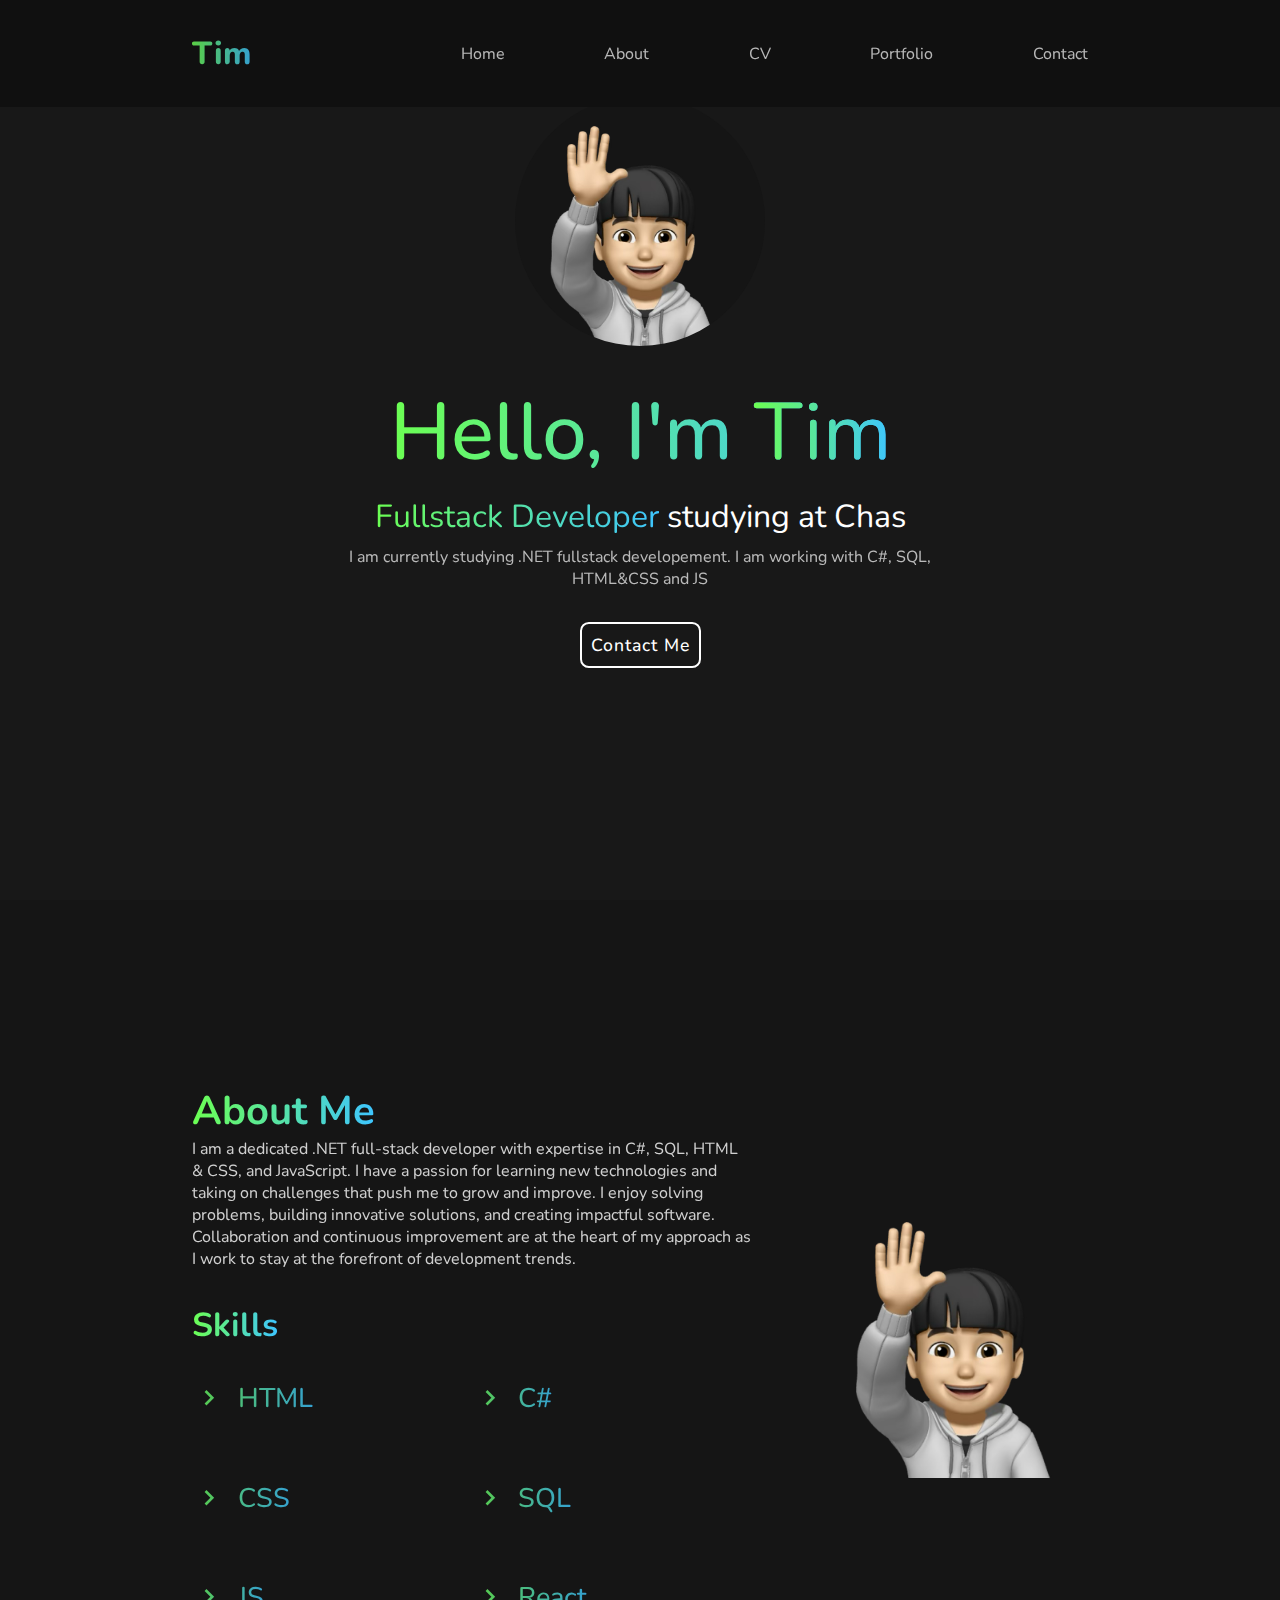
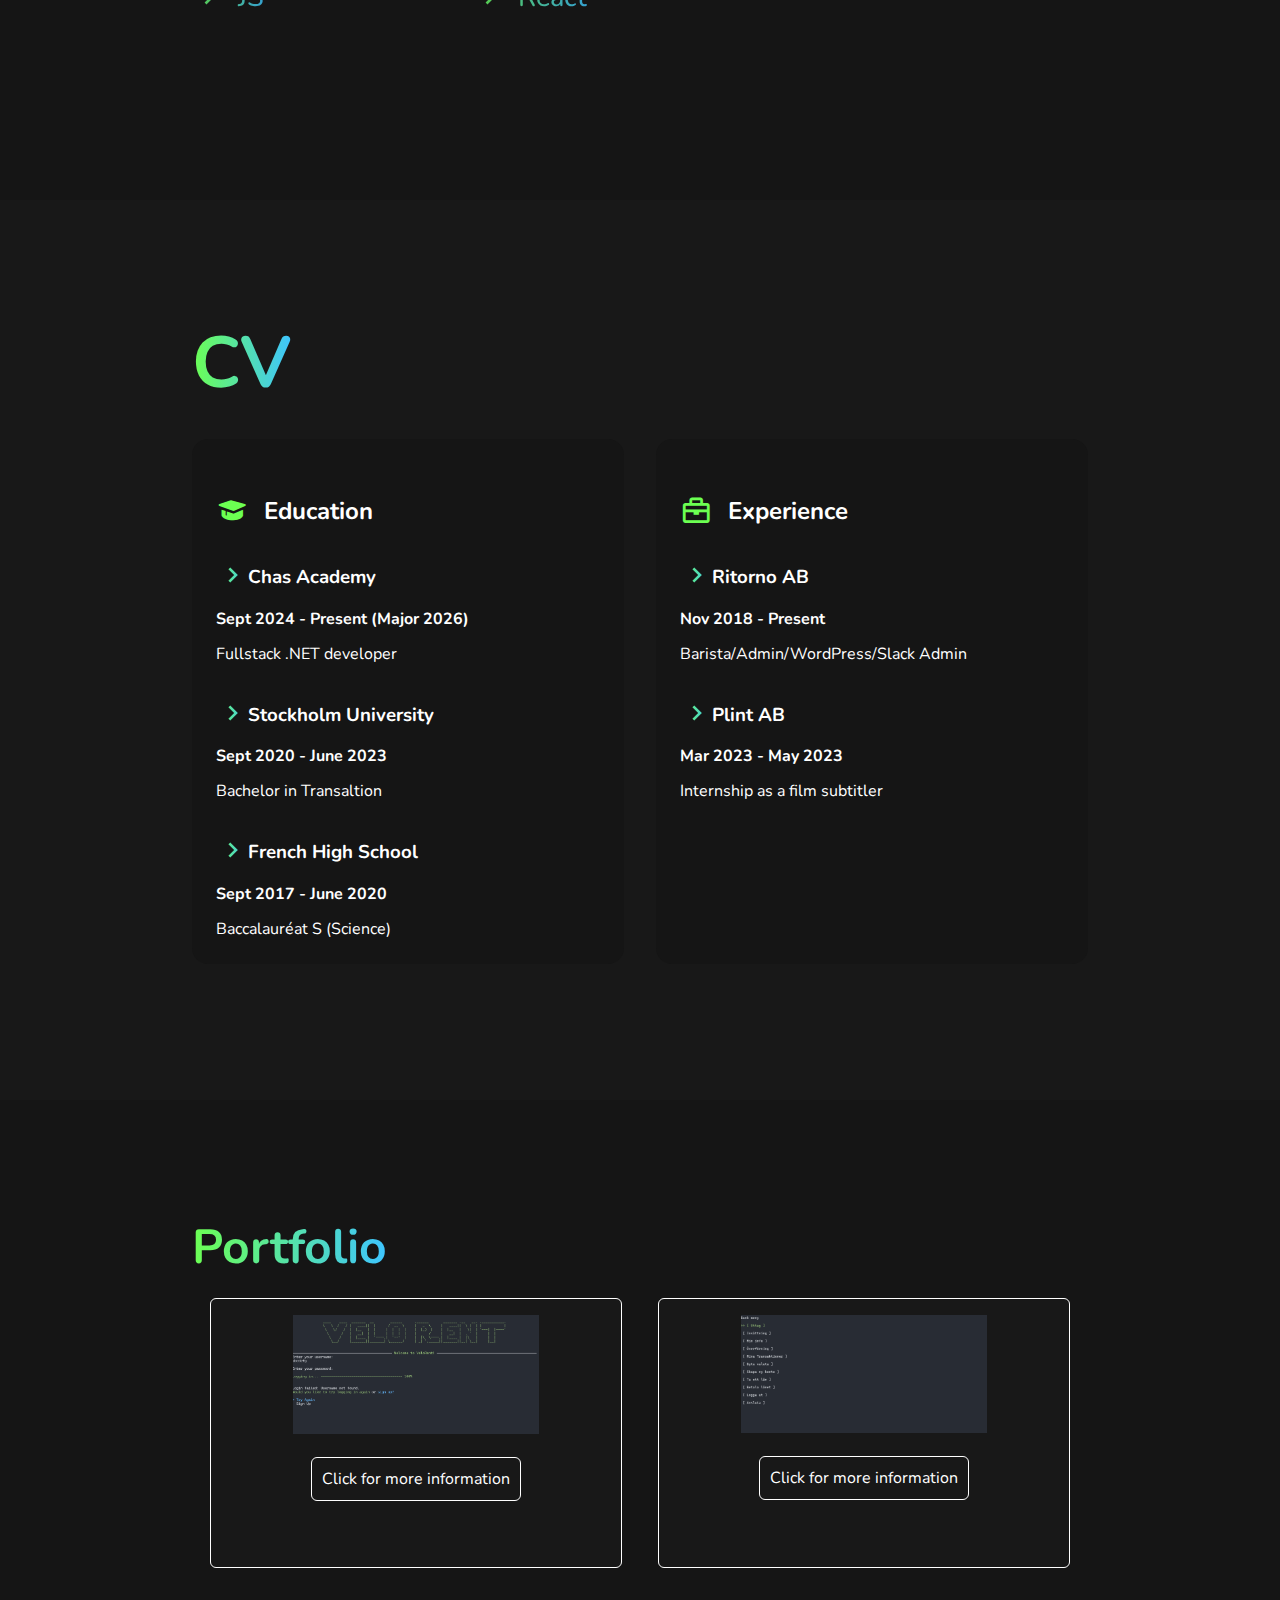
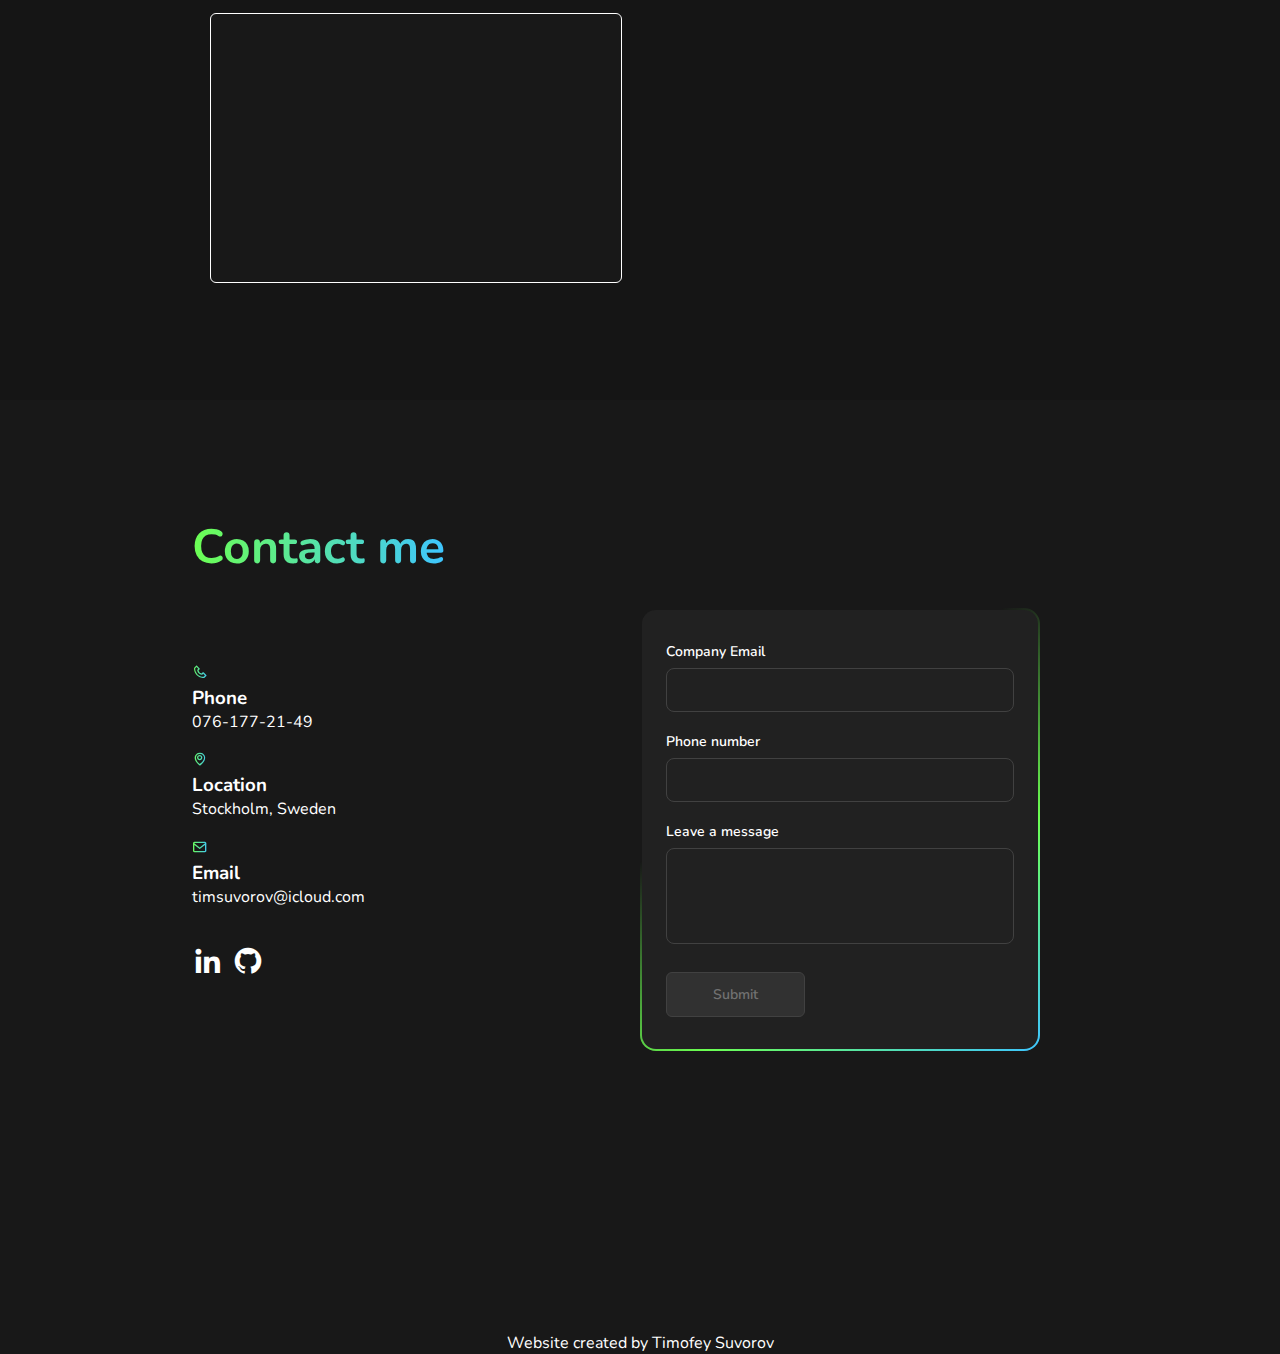
==== index.html @ 53cfa9c1 "completely new modal window" ====
<!DOCTYPE html>
<html lang="en">
  <head>
    <meta charset="UTF-8" />
    <meta name="viewport" content="width=device-width, initial-scale=1.0" />
    <title>CV Portal</title>
    <link rel="stylesheet" href="style.css" />
    <link rel="icon" type="image/x-icon" href="/img/favicon.png" />
    <link rel="preconnect" href="https://fonts.googleapis.com" />
    <link rel="preconnect" href="https://fonts.gstatic.com" crossorigin />
    <link
      href="https://fonts.googleapis.com/css2?family=Nunito:ital,wght@0,200..1000;1,200..1000&display=swap"
      rel="stylesheet"
    />

    <link
      href="https://unpkg.com/boxicons@2.1.4/css/boxicons.min.css"
      rel="stylesheet"
    />
  </head>
  <body>
    <header>
      <a href="#home" class="logo"><span>Tim</span></a>

      <nav class="navigationDesktop">
        <ul class="links">
          <a href="#home">Home</a>
          <a href="#about">About</a>
          <a href="#cv">CV</a>
          <a href="#portfolio">Portfolio</a>
          <a href="#contact">Contact</a>
        </ul>
      </nav>

      <button id="toggleBurger" class="toggleBurger">
        <div class="burgerSpan"></div>
        <div class="burgerSpan"></div>
        <div class="burgerSpan"></div>
      </button>
      <nav class="burgerNav" id="burgerNav">
        <ul class="burgerList">
          <a href="#home">Home</a>
          <a href="#about">About</a>
          <a href="#cv">CV</a>
          <a href="#portfolio">Portfolio</a>
          <a href="#contact">Contact</a>
        </ul>
      </nav>
    </header>

    <section id="home">
      <div class="img-box">
        <img src="img/Me.png" alt="My avatar" />
      </div>

      <div class="info-box">
        <h1>
          <span
            >Hello, I'm
            <button class="easterEgg"><span>Tim</span></button></span
          >
        </h1>
        <h3><span>Fullstack Developer</span> studying at Chas</h3>
        <p>
          I am currently studying .NET fullstack developement. I am working with
          C#, SQL, HTML&CSS and JS
        </p>
      </div>

      <div class="btn-box">
        <a href="#contact">Contact Me</a>
      </div>
    </section>

    <section id="about">
      <div class="about-box">
        <div class="about-info">
          <h2><span>About Me</span></h2>
          <p>
            I am a dedicated .NET full-stack developer with expertise in C#,
            SQL, HTML & CSS, and JavaScript. I have a passion for learning new
            technologies and taking on challenges that push me to grow and
            improve. I enjoy solving problems, building innovative solutions,
            and creating impactful software. Collaboration and continuous
            improvement are at the heart of my approach as I work to stay at the
            forefront of development trends.
          </p>
        </div>
        <button class="jsBtn">
          <h2><span>Skills</span></h2>
        </button>

        <div class="skills">
          <ul class="skills__list">
            <li>
              <span><i class="bx bx-chevron-right"></i>HTML</span>
            </li>
            <li>
              <span><i class="bx bx-chevron-right"></i>CSS</span>
            </li>
            <li>
              <span><i class="bx bx-chevron-right"></i>JS</span>
            </li>
          </ul>
          <ul class="skills__list">
            <li>
              <span><i class="bx bx-chevron-right"></i>C#</span>
            </li>
            <li>
              <span><i class="bx bx-chevron-right"></i>SQL</span>
            </li>
            <li>
              <span><i class="bx bx-chevron-right"></i>React</span>
            </li>
          </ul>
        </div>
      </div>

      <img src="img/Me.png" alt="My avatar" />
    </section>

    <section id="cv">
      <div class="title__cv">
        <h2><span>CV</span></h2>
      </div>
      <div class="cvBoxes">
        <div class="cvCard">
          <div class="timelineTitle">
            <i class="bx bxs-graduation"></i>
            <h2>Education</h2>
          </div>
          <ul class="position">
            <li class="positionTitle">
              <span><i class="bx bx-chevron-right"></i> </span>
              <h3>Chas Academy</h3>
            </li>
            <li><h4>Sept 2024 - Present (Major 2026)</h4></li>
            <p>Fullstack .NET developer</p>
          </ul>
          <ul class="position">
            <li class="positionTitle">
              <span><i class="bx bx-chevron-right"></i> </span>
              <h3>Stockholm University</h3>
            </li>
            <li><h4>Sept 2020 - June 2023</h4></li>
            <p>Bachelor in Transaltion</p>
          </ul>
          <ul class="position">
            <li class="positionTitle">
              <span><i class="bx bx-chevron-right"></i> </span>
              <h3>French High School</h3>
            </li>
            <li><h4>Sept 2017 - June 2020</h4></li>
            <p>Baccalauréat S (Science)</p>
          </ul>
        </div>
        <div class="cvCard">
          <div class="timelineTitle">
            <i class="bx bx-briefcase"></i>
            <h2>Experience</h2>
          </div>
          <ul class="position">
            <li class="positionTitle">
              <span><i class="bx bx-chevron-right"></i> </span>
              <h3>Ritorno AB</h3>
            </li>
            <li><h4>Nov 2018 - Present</h4></li>
            <p>Barista/Admin/WordPress/Slack Admin</p>
          </ul>
          <ul class="position">
            <li class="positionTitle">
              <span><i class="bx bx-chevron-right"></i> </span>
              <h3>Plint AB</h3>
            </li>
            <li><h4>Mar 2023 - May 2023</h4></li>
            <p>Internship as a film subtitler</p>
          </ul>
        </div>
      </div>
    </section>

    <section id="portfolio">
      <div class="portfolioTitle">
        <h2><span>Portfolio</span></h2>
      </div>
      <!-- <div class="portfolio-box">
        <div class="portfolio-card">
          <img src="./img/VeloRent.png" alt="Project picture" />
          <div class="container">
            <div class="interior">
              <a class="btn" href="#open-modal"
                >Click me for more information</a
              >
            </div>
          </div>
          <div id="open-modal" class="modal-window">
            <div>
              <a href="#portfolio" title="Close" class="modal-close">Close</a>
              <div class="container__modal-window">
                <h2><span>VeloRent</span></h2>
                <div class="text__modal-window">
                  <h4>
                    VeloRent is a console app project where I created an app
                    that allows users to login/register and rent a car. There
                    are three different locations with various cars. Users can
                    update and cancel bookings and also change personal
                    information like password, name, etc.
                  </h4>
                </div>
                <p><span>Tech Stacks:</span> C#, SQL, Spectre.Console</p>
                <div class="github-link">
                  <a
                    href="https://github.com/timsuv/VeloRent.git"
                    target="_blank"
                  >
                    <i class="bx bxl-github"></i>
                  </a>
                </div>
              </div>
            </div>
          </div>
        </div>
        <div class="portfolio-card">
          <img src="./img/NetBank.png" alt="Project picture" />
          <div class="container">
            <div class="interior">
              <a class="btn" href="#open-modal2"
                >Click me for more information</a
              >
            </div>
          </div>
          <div id="open-modal2" class="modal-window">
            <div>
              <a href="#portfolio" title="Close" class="modal-close">Close</a>
              <div class="container__modal-window">
                <h2><span>NetBank</span></h2>
                <div class="text__modal-window">
                  <h4>
                    NetBank is a console app group project where we created an
                    app that allows users to login/register and manage a banc
                    account. An user can deposit, withdraw, transfer money and
                    check the balance.
                  </h4>
                </div>
                <p><span>Tech Stacks:</span> C#</p>
                <div class="github-link">
                  <a
                    href="https://github.com/timsuv/BankNET2024.git"
                    target="_blank"
                  >
                    <i class="bx bxl-github"></i>
                  </a>
                </div>
              </div>
            </div>
          </div>
        </div>
      </div> -->
      <div class="projectBox">
        <div class="projectCard">
          <img src="img/VeloRent.png" alt="Project 1" />
          <div class="wrapper">
            <a href="#project1">Click for more information</a>
          </div>

          <div id="project1" class="modal">
            <div class="modal__content">
              <h1><span>VeloRent</span></h1>

              <div class="text__modal-window">
                <h4>
                  VeloRent is a console app project where I created an app that
                  allows users to login/register and rent a car. There are three
                  different locations with various cars. Users can update and
                  cancel bookings and also change personal information like
                  password, name, etc.
                </h4>
              </div>
              <p><span>Tech Stacks:</span> C#, SQL, Spectre.Console</p>
              <div class="github-link">
                <a
                  href="https://github.com/timsuv/VeloRent.git"
                  target="_blank"
                >
                  <i class="bx bxl-github"></i>
                </a>
              </div>

              <a href="#portfolio" class="modal__close">&times;</a>
            </div>
          </div>
        </div>
        <div class="projectCard">
          <img src="img/NetBank.png" alt="Project 2" />
          <div class="wrapper">
            <a href="#project2">Click for more information</a>
          </div>

          <div id="project2" class="modal">
            <div class="modal__content">
              <h1><span>NetBank</span></h1>

              <div class="text__modal-window">
                <h4>
                  NetBank is a console app group project where we created an app
                  that allows users to login/register and manage a banc account.
                  An user can deposit, withdraw, transfer money and check the
                  balance.
                </h4>
              </div>
              <p><span>Tech Stacks:</span> C#</p>
              <div class="github-link">
                <a
                  href="https://github.com/timsuv/BankNET2024.git"
                  target="_blank"
                >
                  <i class="bx bxl-github"></i>
                </a>
              </div>

              <a href="#portfolio" class="modal__close">&times;</a>
            </div>
          </div>
        </div>

        <div class="projectCard"></div>
      </div>
    </section>

    <section id="contact">
      <div class="contactTitle">
        <h2><span>Contact me</span></h2>
      </div>

      <div class="contactBox">
        <div class="myInfo">
          <div class="info">
            <span><i class="bx bx-phone"></i></span>
            <h3>Phone</h3>
            <p><a href="tel:0761772149">076-177-21-49</a></p>
          </div>
          <div class="info">
            <span><i class="bx bx-map"></i></span>
            <h3>Location</h3>
            <p>Stockholm, Sweden</p>
          </div>
          <div class="info">
            <span><i class="bx bx-envelope"></i></span>
            <h3>Email</h3>
            <p>
              <a href="mailto:timsuvorov@icloud.com">timsuvorov@icloud.com</a>
            </p>
            <div class="socialMedia">
              <a href="https://linkedin.com/in/timofey-suvorov-99a35a224">
                <i class="bx bxl-linkedin"></i>
              </a>
              <a href="https://github.com/timsuv">
                <i class="bx bxl-github"></i>
              </a>
            </div>
          </div>
        </div>
        <div class="form-container">
          <form class="form" id="form">
            <div class="form-group">
              <label for="email">Company Email</label>
              <input type="text" id="email" name="email" required />
            </div>
            <div class="form-group">
              <label for="phone">Phone number</label>
              <input type="text" id="phone" name="phone" required />
            </div>
            <div class="form-group">
              <label for="textarea">Leave a message</label>
              <textarea
                name="textarea"
                id="textarea"
                rows="10"
                cols="50"
                required
              ></textarea>
            </div>
            <button class="form-submit-btn" type="submit">Submit</button>
          </form>
        </div>
      </div>
    </section>
    <footer>
      <p>Website created by Timofey Suvorov</p>
    </footer>
    <script src="script.js"></script>
  </body>
</html>
---- style.css ----
* {
  margin: 0;
  padding: 0;
  box-sizing: border-box;
  text-decoration: none;
  list-style: none;
  scroll-behavior: smooth;
  font-family: "Nunito", sans-serif;
}
:root {
  --background: rgb(24, 24, 24);
  --second-background: rgb(21, 21, 21);
}
body {
  min-height: 100vh;
  background-color: var(--background);
}

header {
  position: fixed;
  top: 0;
  width: 100%;
  padding: 2em 15%;
  display: flex;
  align-items: center;
  justify-content: space-between;
  background-color: rgba(15, 15, 15, 0.8);
  backdrop-filter: blur(10px);
  z-index: 1000;
}
#toggleBurger {
  display: none;
}
.burgerNav {
  display: none;
}
.easterEgg {
  font-size: 1em;
  background-color: transparent;
  border: none;
  cursor: pointer;
}

@media (max-width: 850px) {
  .navigationDesktop {
    display: none;
  }
  #toggleBurger {
    display: block;
    cursor: pointer;
    position: absolute;
    right: 10px;
    top: 10px;
    width: 50px;
    height: 50px;
    display: flex;
    flex-direction: column;
    gap: 10px;
    background-color: transparent;
    justify-content: center;
    padding: 5px;
    border-radius: 10px;
    background-color: var(--second-background);
    border: none;
  }
  .active {
    display: block;
  }
  .burgerNav {
    width: 100%;
  }
  .burgerSpan {
    background-color: white;
    width: 100%;
    height: 3px;
  }
  .burgerList {
    display: flex;
    width: 100%;
    align-items: start;
    gap: 3em;
    flex-direction: column;
    a {
      color: white;
      opacity: 0.7;
      transition: 0.2s ease-in-out;
    }
  }
  header {
    display: flex;
    flex-direction: column;
  }
  #about img {
    display: none;
  }
  h1 {
    font-size: 2em;
  }
  #contact {
    margin-bottom: 10px;
  }
}
.navigationDesktop {
  width: 70%;
}
.links {
  display: flex;
  justify-content: space-between;
  width: 100%;
}
.links a {
  color: white;
  opacity: 0.7;
  transition: 0.2s ease-in-out;
}
.links a:hover {
  opacity: 1;
}
.logo {
  font-size: 2em;
  color: white;
  font-weight: 800;
  opacity: 0.8;
  transition: 0.2 ease-in-out;
}
.logo:hover {
  opacity: 1;
}
.btn-box {
  padding: 0, 5em 1em;
  color: white;
  font-weight: 500;
  letter-spacing: 1px;
  border-radius: 0.5em;
  font-size: 1.1em;
  border: 2px solid white;
  cursor: pointer;
  transition: 0, 3s ease-in-out;
  padding: 9px;
}

.btn-box:hover {
  background-color: white;
  a {
    color: var(--background);
  }
}
.btn-box a {
  text-decoration: none;
  color: white;
}

span {
  background: linear-gradient(to right, #6cff52, #3ec5ff);
  background-clip: text;
  color: transparent;
}
#menu {
  color: white;
  font-size: 3em;
  display: none;
}
section {
  min-height: 100vh;
  padding: 5% 15%;
}
#home {
  display: flex;
  align-items: center;
  flex-direction: column;
  gap: 2em;
  color: white;
}
.img-box {
  margin-top: 2em;
  height: 250px;
  width: 250px;
  display: flex;
  align-items: flex-end;
  justify-content: center;
  border-radius: 50%;
  overflow: hidden;
  background-color: var(--second-background);
}

.img-box img {
  max-height: 220px;
  object-fit: contain;
}

.info-box {
  display: flex;
  flex-direction: column;
  text-align: center;
  gap: 0.5em;
  max-width: 600px;
}
.info-box h1 {
  font-size: 5em;
  font-weight: 500;
}
.info-box h3 {
  font-size: 2em;
  font-weight: 400;
}
.info-box p {
  opacity: 0.7;
}
.btn-box {
  display: flex;
  gap: 1em;
}

.btn-box .btn:nth-of-type(2) {
  background-color: white;
  color: var(--background);
}
.btn-box .btn:nth-of-type(2):hover {
  background-color: var(--background);
  color: white;
}
::-webkit-scrollbar {
  width: 20px;
  background-color: var(--background);
}
::-webkit-scrollbar-thumb {
  background: linear-gradient(to bottom, #6cff52, #3ec5ff);
}
@media screen and (max-width: 600px) {
  .img-box {
    margin-top: 120px;
  }
}
#about {
  background-color: var(--second-background);
  display: flex;
  align-items: center;
  justify-content: center;
  gap: 5em;
}
#about img {
  width: 20vw;
  border-radius: 1em;
}
.about-box {
  display: flex;
  flex-direction: column;
  gap: 2em;
}
.about-box h2 {
  font-size: 3em;
}
.about-box p {
  color: white;
  opacity: 0.8;
}
.skills__list {
  display: flex;
  align-items: center;
  gap: 3em;
}
.skills {
  display: flex;
  text-align: left;
  gap: 10em;
}
.skills ul {
  font-size: 1.3em;
  font-weight: 500;
  display: flex;
  flex-direction: column;
  color: white;
  opacity: 0.8;
  align-items: baseline;
}
.skills ul li span {
  display: flex;
  align-items: center;
  gap: 0.5em;
  font-size: 1.3em;
  transition: 0.3s ease-in-out;
}
.skills ul li span:hover {
  transform: translateX(10px);
}

.skills ul li i {
  font-size: 1.2em;
}
.about-box h2 {
  font-size: 2.5em;
}
.jsBtn {
  cursor: pointer;
  background: transparent;
  border: none;
  text-align: start;
}

.title__cv {
  font-size: 3em;
  margin-top: 50px;
  cursor: pointer;
}
.position {
  display: flex;
  flex-direction: column;
  align-items: start;
  gap: 0.8em;
  margin-top: 2em;
  color: white;
}
.cvCard {
  background: var(--second-background);
  border-radius: 1rem;
  padding: 1.5em;
}
.cvCard :after {
  background: var(--gradient);
}
.positionTitle {
  display: flex;
  align-items: center;
}
#cv .bx-chevron-right {
  font-size: 2em;
}
.cvBoxes {
  display: grid;
  grid-template-columns: repeat(2, 1fr);
  gap: 2em;
  margin-top: 3vh;
}
.bxs-graduation,
.bx-briefcase {
  color: #6cff52;
  font-size: 2em;
}
.timelineTitle {
  display: flex;
  align-items: center;
  gap: 1em;
  color: white;
  margin-top: 2em;
}
.projectBox{
  height: 70vh;
  display: grid;
  grid-template-columns: repeat(2, 1fr);
}
.projectCard{
  border: 1px solid white;
  border-radius: 6px;
  background-color: var(--background);
  margin: 2vh;
  height: 30vh;
  display: flex;
  flex-direction: column;
  justify-content: start;
  align-items: center;
}
.projectCard img{
  margin-top: 1em;
  width: 60%;
}


.wrapper {
  height: 100vh;
  display: flex;
  align-items: center;
  justify-content: center;
  font-size: 1em;
  height: 10vh;
  
}

.wrapper a {
  display: inline-block;
  text-decoration: none;
  padding: 10px;
  background-color: var(--background);
  border: 1px solid white;
  border-radius: 6px;
  color: white;
}

.modal {
  visibility: hidden;
  opacity: 0;
  position: absolute;
  top: 0;
  right: 0;
  bottom: 0;
  left: 0;
  display: flex;
  align-items: center;
  justify-content: center;
  background: rgba(77, 77, 77, .7);
  transition: all .4s;
}

.modal:target {
  visibility: visible;
  opacity: 1;
  position: fixed;
  top: 0;
}

.modal__content {
  border-radius: 4px;
  position: relative;
  width: 500px;
  max-width: 90%;
  padding: 1em 2em;
  background-color: var(--second-background);
  border-radius: 1em;
  display: flex;
  flex-direction: column;
  align-items: center;
  gap: 1.5em;
}
.modal__content p {
  color: white;
}


.modal__close {
  position: absolute;
  top: 10px;
  right: 10px;
  color: white;
  text-decoration: none;
}



/* old code */
.portfolio-box {
  display: grid;
  grid-template-columns: repeat(2, 1fr);
  gap: 2em;
  margin-top: 3vh;
}
@media (max-width: 1200px) {
  .projectBox {
    display: grid;
    grid-template-columns: repeat(1, 1fr);
    height: 100%;
  }
  .container {
    font-size: 10px;
  }
}
.projectBox p {
  color: white;
  opacity: 0.8;
}
#portfolio {
  background-color: var(--second-background);
  gap: 5em;
}
.portfolioTitle {
  margin-top: 50px;
}
#portfolio h2 {
  font-size: 3em;
}
.portfolio-card {
  display: flex;
  flex-direction: column;
  justify-content: center;
  align-items: center;
  padding: 1em;
  border-radius: 1em;
  background-color: var(--background);
  height: 40vh;
}
.portfolio-card h3 {
  font-size: 1.5em;
  color: white;
  margin-bottom: 10px;
}
#contact {
  background-color: var(--background);
}
#contact h2 {
  font-size: 3em;
  display: flex;
  align-items: start;
}
.contactBox {
  display: grid;
  grid-template-columns: repeat(2, 1fr);
  align-items: center;
}

.contactBox a {
  color: white;
}
.contactBox a:hover {
  color: #6cff52;
}
.contactTitle {
  margin-top: 50px;
}
.myInfo {
  color: white;
  gap: 5em;
}
.info {
  margin-top: 1.1em;
  gap: 2em;
}
.socialMedia {
  font-size: 2em;
  gap: 3em;
  margin-top: 1.1em;
}
.socialMedia a:hover {
  color: #6cff52;
}
.form-container {
  margin-top: 2em;
  width: 400px;
  background: linear-gradient(#212121, #212121) padding-box,
    linear-gradient(145deg, transparent 35%, #6cff52, #3ec5ff) border-box;
  border: 2px solid transparent;
  padding: 32px 24px;
  font-size: 14px;
  color: white;
  display: flex;
  align-items: start;

  gap: 20px;
  box-sizing: border-box;
  border-radius: 16px;
}

.form-container button:active {
  scale: 0.95;
}

.form-container .form {
  display: flex;
  flex-direction: column;
  gap: 20px;
}

.form-container .form-group {
  display: flex;
  flex-direction: column;
  gap: 2px;
}

.form-container .form-group label {
  display: block;
  margin-bottom: 5px;
  color: white;
  font-weight: 600;
  font-size: 1em;
}

.form-container .form-group input {
  width: 100%;
  padding: 12px 16px;
  border-radius: 8px;
  color: #fff;
  font-family: inherit;
  background-color: transparent;
  border: 1px solid #414141;
}

.form-container .form-group textarea {
  width: 100%;
  padding: 12px 16px;
  border-radius: 8px;
  resize: none;
  color: #fff;
  height: 96px;
  border: 1px solid #414141;
  background-color: transparent;
  font-family: inherit;
}

.form-container .form-group input::placeholder {
  opacity: 0.5;
}

.form-container .form-group input:focus {
  outline: none;
  border-color: #6cff52;
}

.form-container .form-group textarea:focus {
  outline: none;
  border-color: #6cff52;
}

.form-container .form-submit-btn {
  display: flex;
  align-items: flex-start;
  justify-content: center;
  align-self: flex-start;
  color: #717171;
  font-weight: 600;
  width: 40%;
  background: #313131;
  border: 1px solid #414141;
  padding: 12px 16px;
  font-size: inherit;
  gap: 8px;
  margin-top: 8px;
  cursor: pointer;
  border-radius: 6px;
}

.form-container .form-submit-btn:hover {
  background-color: #fff;
  border-color: #fff;
}
@media (max-width: 850px) {
  #home {
    display: flex;
    justify-content: center;
  }

  #contact {
    display: flex;
    justify-content: center;
    align-items: center;
    flex-direction: column;
  }
  .contactBox {
    grid-template-columns: 1fr;
    justify-self: center;
  }
  .cvBoxes {
    grid-template-columns: 1fr;
  }
  .cvCard {
    justify-self: center;
    width: 80%;
  }
}

#open-modal,
#open-modal2 {
  position: fixed;
  background-color: rgba(255, 255, 255, 0.25);
  top: 0;
  right: 0;
  bottom: 0;
  left: 0;
  z-index: 999;
  visibility: hidden;
  opacity: 0;
  pointer-events: none;
  transition: all 0.3s;
}
.portfolio-card img {
  width: 80%;
  margin-bottom: 1.5em;
}
.github-link a {
  color: white;
  font-size: 2em;
}
.github-link a:hover {
  color: #6cff52;
}
.container__modal-window {
  display: flex;
  flex-direction: column;
  align-items: center;
  gap: 1.5em;
}
#open-modal:target,
#open-modal2:target {
  visibility: visible;
  opacity: 1;
  pointer-events: auto;
}
.text__modal-window {
  color: whitesmoke;
  font-size: 1em;
  text-align: center;
  width: 100%;
  gap: 1.5em;
}
#open-modal > div,
#open-modal2 > div {
  position: absolute;
  top: 50%;
  left: 50%;
  transform: translate(-50%, -50%);
  padding: 2em;
  background: var(--second-background);
  border-radius: 1rem;
  color: #fff;
}

.btn__surprise {
  --bg: #e74c3c;
  --text-color: #fff;
  position: relative;
  width: 150px;
  border: none;
  background: var(--bg);
  color: var(--text-color);
  padding: 1em;
  font-weight: bold;
  text-transform: uppercase;
  transition: 0.2s;
  border-radius: 5px;
  opacity: 0.8;
  letter-spacing: 1px;
  box-shadow: #c0392b 0px 7px 2px, #000 0px 8px 5px;
  cursor: pointer;
}

.btn__surprise:hover {
  opacity: 1;
}
#surprise {
  padding: 2em;
  display: flex;
  flex-direction: column;
  gap: 1.5em;
}
footer a {
  text-decoration: none;
  color: rgb(52, 49, 49);
  position: absolute;
  right: 10px;
  bottom: 10px;
}
footer a:hover {
  color: #6cff52;
}

.btn__surprise:active {
  top: 4px;
  box-shadow: #c0392b 0px 3px 2px, #000 0px 3px 5px;
}
#surprise h2 {
  color: white;
}

@media (max-width: 800px) {
  #open-modal > div,
  #open-modal2 > div {
    margin-top: 50px;
  }
}

#open-modal header,
#open-modal2 header {
  font-weight: bold;
}
#open-modal h2,
#open-modal2 h2 {
  font-size: 150%;
  margin: 0 0 15px;
}

.modal-close {
  color: #aaa;
  line-height: 50px;
  font-size: 80%;
  position: absolute;
  right: 0;
  text-align: center;
  top: 0;
  width: 70px;
  text-decoration: none;
}

.modal-close:hover {
  color: white;
}

.container {
  display: grid;
  justify-content: center;
  align-items: center;
  height: 100vh;
}
#open-modal div:not(:last-of-type),
#open-modal2 div:not(:last-of-type) {
  margin-bottom: 15px;
}

.logo {
  max-width: 150px;
  display: block;
}
.btn {
  text-decoration: none;
  color: white;
  background-color: var(--second-background);
  padding: 1em 1.5em;
  border-radius: 0.5rem;
  font-weight: 500;
  border: solid 2px white;
}
.btn:hover {
  background-color: white;
  color: var(--background);
  border: solid 2px black;
}

.interior .btn i {
  padding-right: 0.3em;
}
footer p {
  color: white;
  text-align: center;
  margin-top: 2em;
}
@media (max-width: 550px) {
  .info-box h1 {
    font-size: 2em;
  }
  .info-box h3 {
    font-size: 1.3em;
  }
  .img-box {
    height: 130px;
    width: 130px;
  }
  .img-box img {
    max-height: 120px;
  }
  p {
    font-size: 0.8em;
  }
  .about-box h2 {
    font-size: 1.5em;
  }
  .skills ul {
    font-size: 0.9em;
  }
  .title__cv h2 {
    font-size: 1em;
  }
  .timelineTitle h2 {
    font-size: 1.3em;
  }
  .positionTitle h3 {
    font-size: 1em;
  }
  h4 {
    font-size: 0.9em;
  }
}
@media (max-width: 450px) {
  #about {
    padding: 5% 5%;
    margin-left: 15px;
    margin-right: 15px;
  }
  #contact {
    padding: 0 5%;
  }
  #contact h2 {
    font-size: 2em;
  }
  .form-container {
    width: 100%;
  }
  #portfolio {
    padding: 0 5%;
  }
  #portfolio h2 {
    font-size: 2em;
  }

  p {
    font-size: 0.7em;
  }
  h4 {
    font-size: 0.8em;
  }
  .title__cv {
    margin-top: 100px;
  }
}
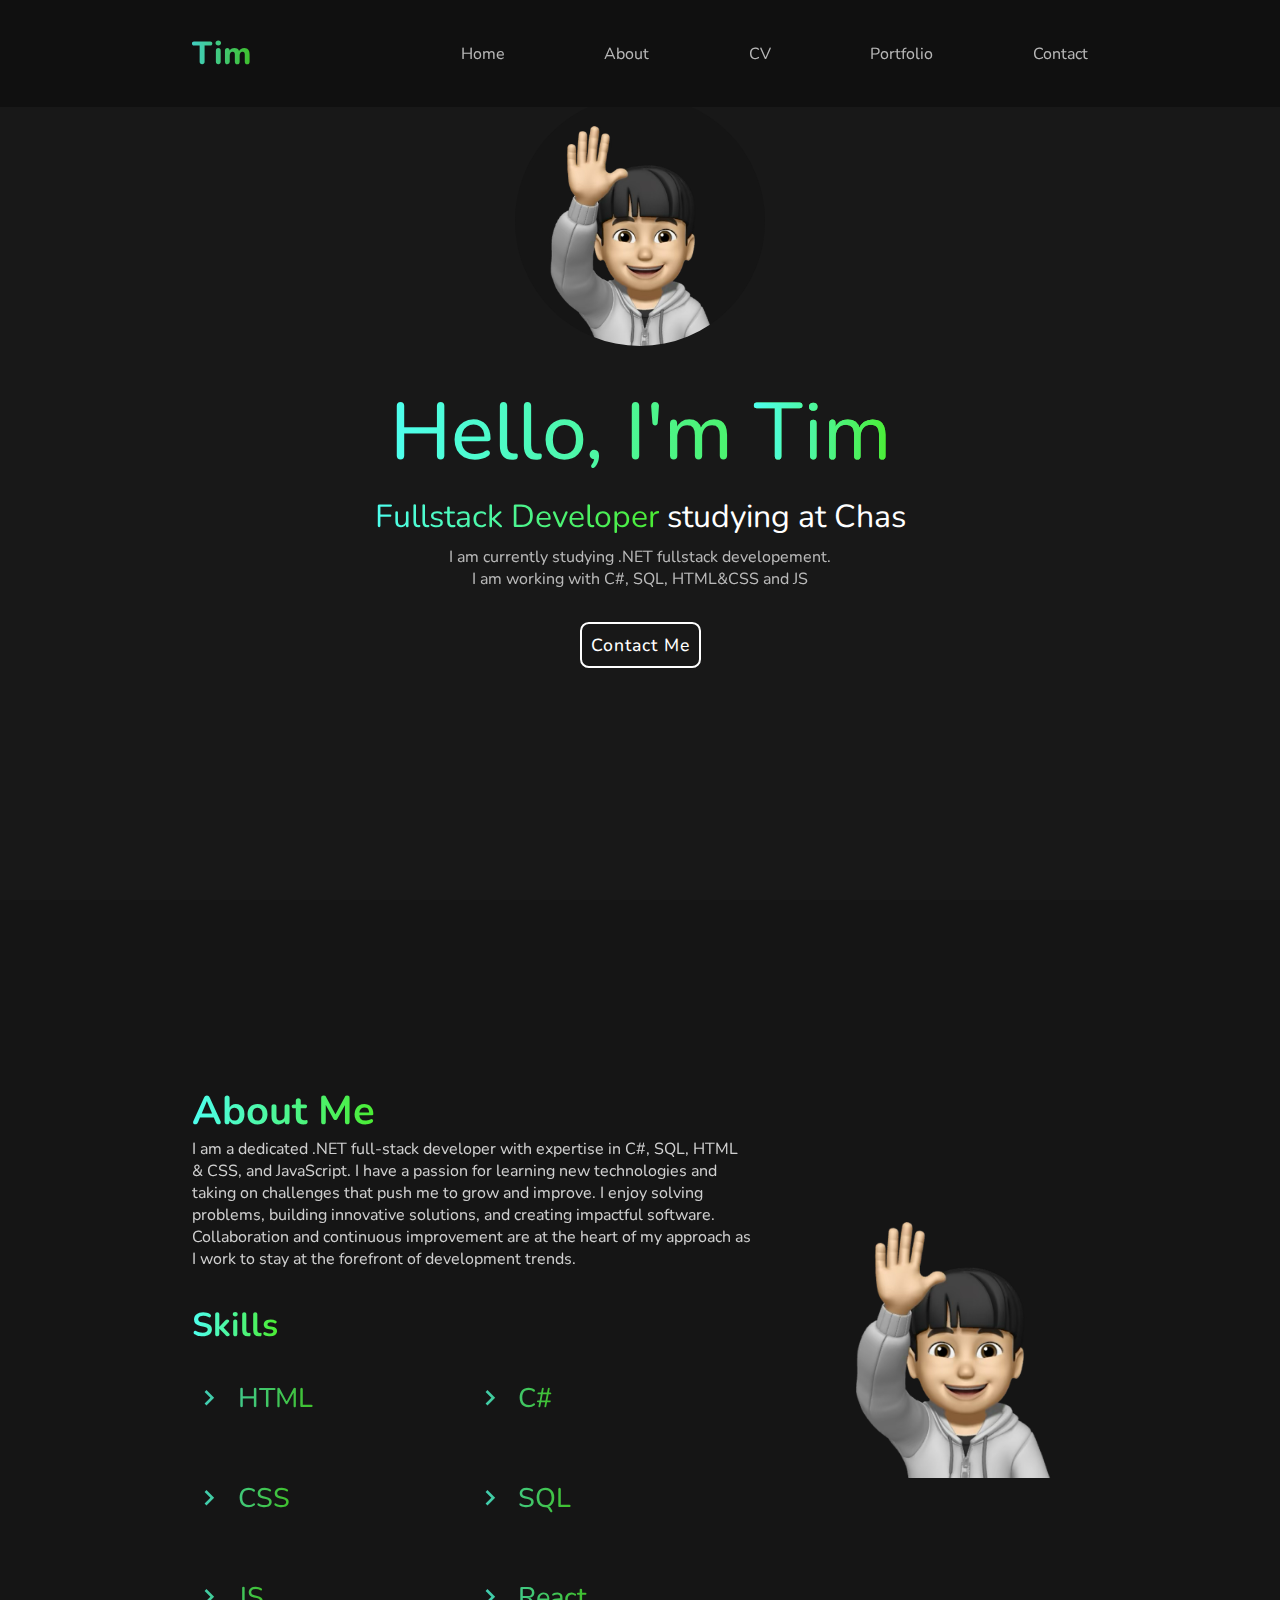
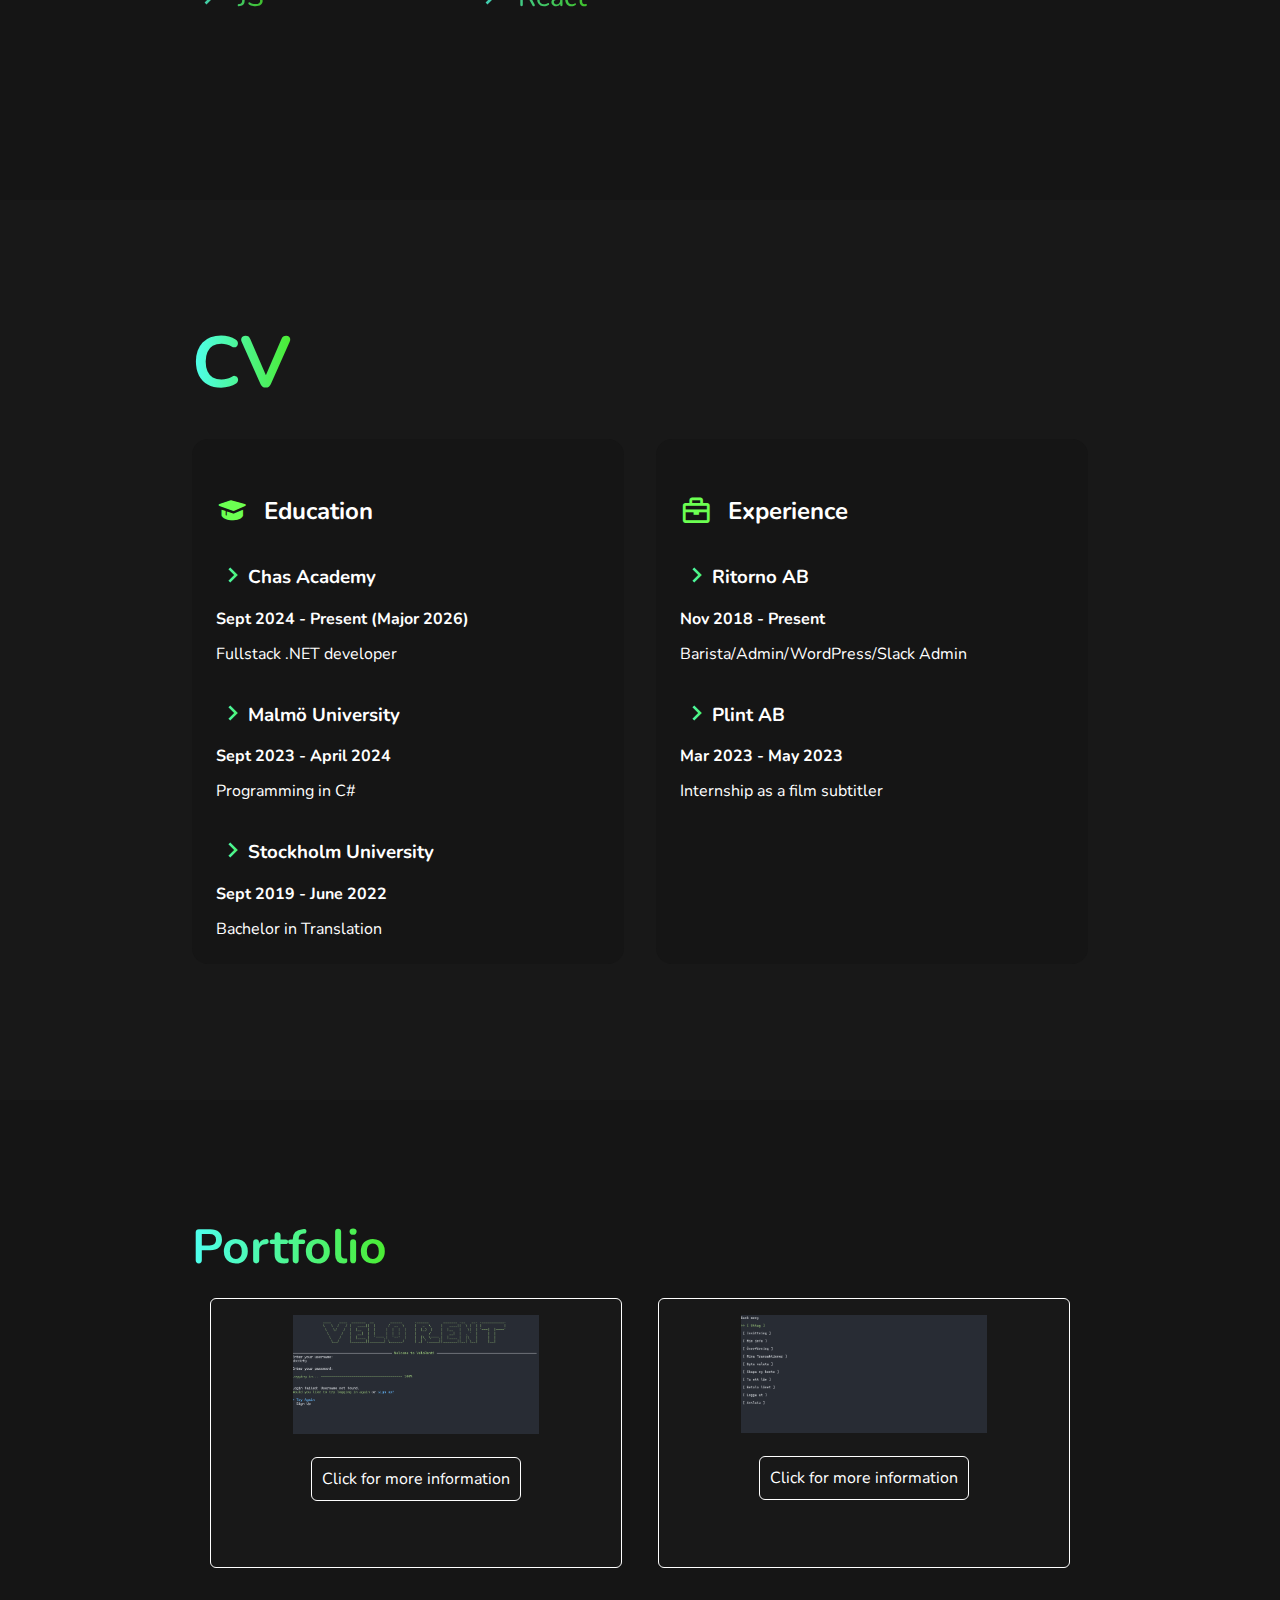
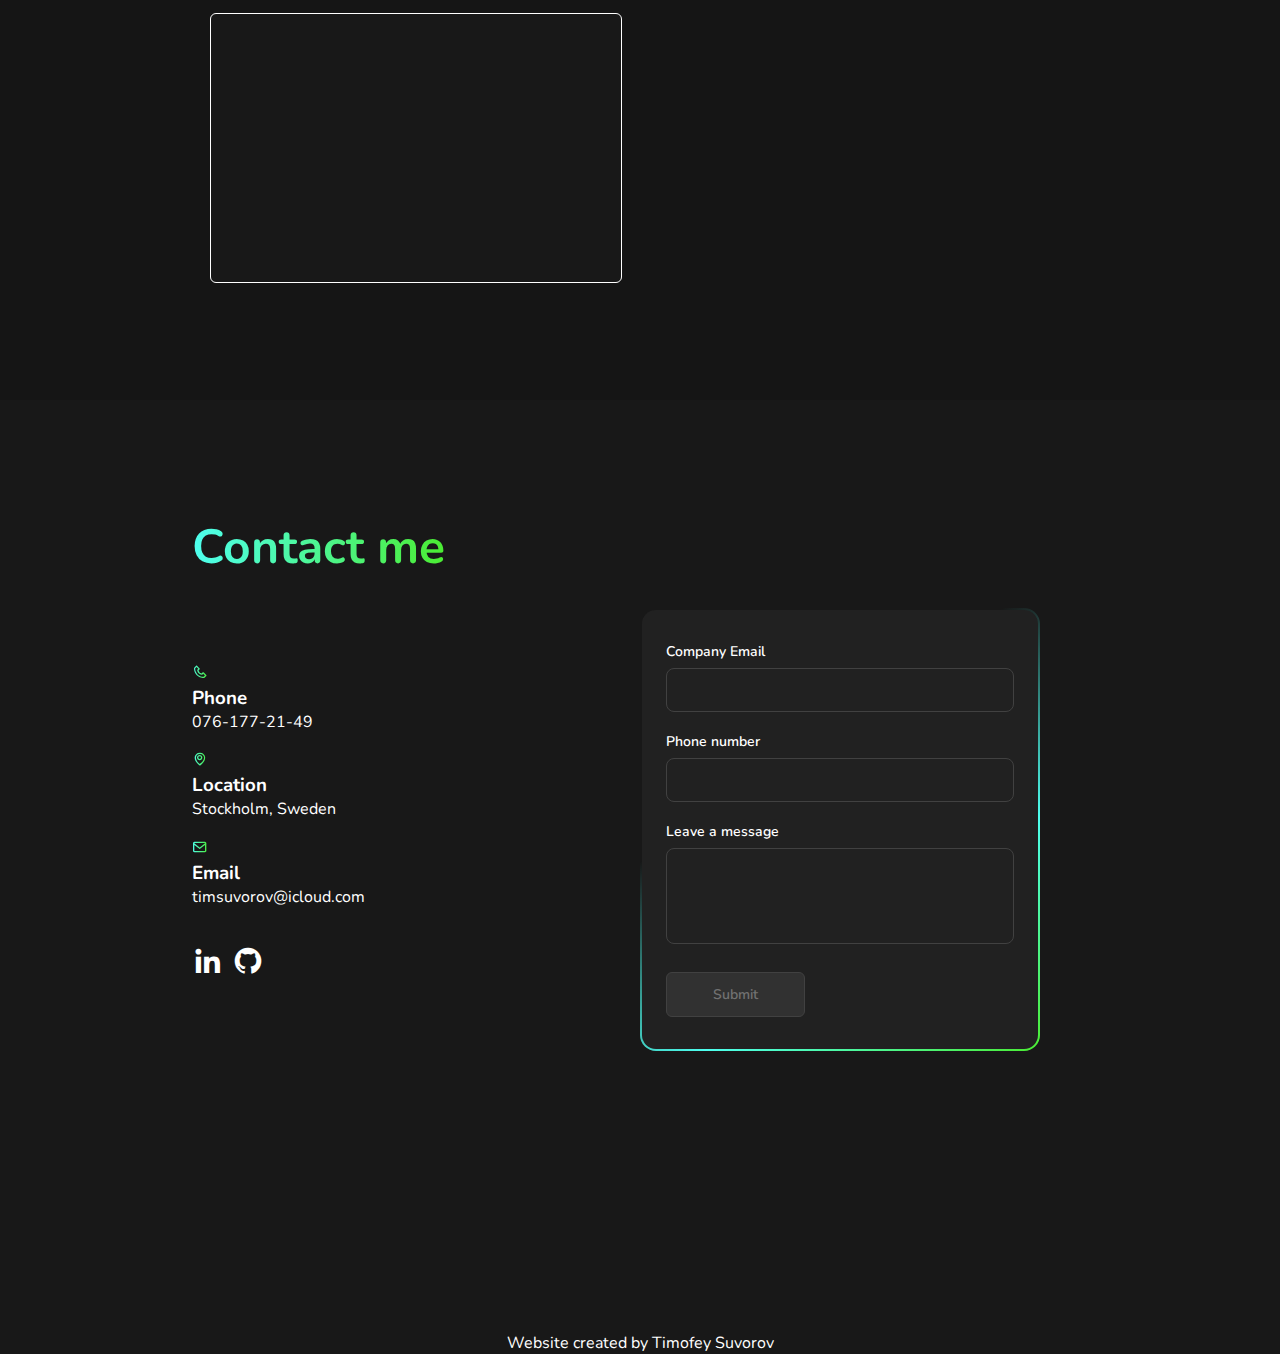
==== commit 3aaeffab: "media scrollbar out" ====
--- a/index.html
+++ b/index.html
@@ -5,7 +5,7 @@
     <meta name="viewport" content="width=device-width, initial-scale=1.0" />
     <title>CV Portal</title>
     <link rel="stylesheet" href="style.css" />
-    <link rel="icon" type="image/x-icon" href="/img/favicon.png" />
+    <link rel="icon" type="image/x-icon" href="favicon.png" />
     <link rel="preconnect" href="https://fonts.googleapis.com" />
     <link rel="preconnect" href="https://fonts.gstatic.com" crossorigin />
     <link
@@ -62,7 +62,7 @@
         </h1>
         <h3><span>Fullstack Developer</span> studying at Chas</h3>
         <p>
-          I am currently studying .NET fullstack developement. I am working with
+          I am currently studying .NET fullstack developement. <br> I am working with
           C#, SQL, HTML&CSS and JS
         </p>
       </div>
@@ -134,25 +134,33 @@
               <span><i class="bx bx-chevron-right"></i> </span>
               <h3>Chas Academy</h3>
             </li>
-            <li><h4>Sept 2024 - Present (Major 2026)</h4></li>
+            <li><strong>Sept 2024 - Present (Major 2026)</strong></li>
             <p>Fullstack .NET developer</p>
           </ul>
           <ul class="position">
             <li class="positionTitle">
               <span><i class="bx bx-chevron-right"></i> </span>
+              <h3>Malmö University</h3>
+            </li>
+            <li><strong>Sept 2023 - April 2024</strong></li>
+            <p>Programming in C#</p>
+          </ul>
+          <ul class="position">
+            <li class="positionTitle">
+              <span><i class="bx bx-chevron-right"></i> </span>
               <h3>Stockholm University</h3>
             </li>
-            <li><h4>Sept 2020 - June 2023</h4></li>
-            <p>Bachelor in Transaltion</p>
-          </ul>
-          <ul class="position">
+            <li><strong>Sept 2019 - June 2022</strong></li>
+            <p>Bachelor in Translation</p>
+          </ul>
+          <!-- <ul class="position">
             <li class="positionTitle">
               <span><i class="bx bx-chevron-right"></i> </span>
               <h3>French High School</h3>
             </li>
-            <li><h4>Sept 2017 - June 2020</h4></li>
+            <li><strong>Sept 2017 - June 2019</strong></li>
             <p>Baccalauréat S (Science)</p>
-          </ul>
+          </ul> -->
         </div>
         <div class="cvCard">
           <div class="timelineTitle">
@@ -164,7 +172,7 @@
               <span><i class="bx bx-chevron-right"></i> </span>
               <h3>Ritorno AB</h3>
             </li>
-            <li><h4>Nov 2018 - Present</h4></li>
+            <li><strong>Nov 2018 - Present</strong></li>
             <p>Barista/Admin/WordPress/Slack Admin</p>
           </ul>
           <ul class="position">
@@ -172,7 +180,7 @@
               <span><i class="bx bx-chevron-right"></i> </span>
               <h3>Plint AB</h3>
             </li>
-            <li><h4>Mar 2023 - May 2023</h4></li>
+            <li><strong>Mar 2023 - May 2023</strong></li>
             <p>Internship as a film subtitler</p>
           </ul>
         </div>
@@ -183,79 +191,7 @@
       <div class="portfolioTitle">
         <h2><span>Portfolio</span></h2>
       </div>
-      <!-- <div class="portfolio-box">
-        <div class="portfolio-card">
-          <img src="./img/VeloRent.png" alt="Project picture" />
-          <div class="container">
-            <div class="interior">
-              <a class="btn" href="#open-modal"
-                >Click me for more information</a
-              >
-            </div>
-          </div>
-          <div id="open-modal" class="modal-window">
-            <div>
-              <a href="#portfolio" title="Close" class="modal-close">Close</a>
-              <div class="container__modal-window">
-                <h2><span>VeloRent</span></h2>
-                <div class="text__modal-window">
-                  <h4>
-                    VeloRent is a console app project where I created an app
-                    that allows users to login/register and rent a car. There
-                    are three different locations with various cars. Users can
-                    update and cancel bookings and also change personal
-                    information like password, name, etc.
-                  </h4>
-                </div>
-                <p><span>Tech Stacks:</span> C#, SQL, Spectre.Console</p>
-                <div class="github-link">
-                  <a
-                    href="https://github.com/timsuv/VeloRent.git"
-                    target="_blank"
-                  >
-                    <i class="bx bxl-github"></i>
-                  </a>
-                </div>
-              </div>
-            </div>
-          </div>
-        </div>
-        <div class="portfolio-card">
-          <img src="./img/NetBank.png" alt="Project picture" />
-          <div class="container">
-            <div class="interior">
-              <a class="btn" href="#open-modal2"
-                >Click me for more information</a
-              >
-            </div>
-          </div>
-          <div id="open-modal2" class="modal-window">
-            <div>
-              <a href="#portfolio" title="Close" class="modal-close">Close</a>
-              <div class="container__modal-window">
-                <h2><span>NetBank</span></h2>
-                <div class="text__modal-window">
-                  <h4>
-                    NetBank is a console app group project where we created an
-                    app that allows users to login/register and manage a banc
-                    account. An user can deposit, withdraw, transfer money and
-                    check the balance.
-                  </h4>
-                </div>
-                <p><span>Tech Stacks:</span> C#</p>
-                <div class="github-link">
-                  <a
-                    href="https://github.com/timsuv/BankNET2024.git"
-                    target="_blank"
-                  >
-                    <i class="bx bxl-github"></i>
-                  </a>
-                </div>
-              </div>
-            </div>
-          </div>
-        </div>
-      </div> -->
+
       <div class="projectBox">
         <div class="projectCard">
           <img src="img/VeloRent.png" alt="Project 1" />
@@ -276,7 +212,7 @@
                   password, name, etc.
                 </h4>
               </div>
-              <p><span>Tech Stacks:</span> C#, SQL, Spectre.Console</p>
+              <p><span>Tech Stacks:</span> C#, SQL, Entity Framework, Spectre.Console</p>
               <div class="github-link">
                 <a
                   href="https://github.com/timsuv/VeloRent.git"
@@ -351,10 +287,10 @@
               <a href="mailto:timsuvorov@icloud.com">timsuvorov@icloud.com</a>
             </p>
             <div class="socialMedia">
-              <a href="https://linkedin.com/in/timofey-suvorov-99a35a224">
+              <a href="https://linkedin.com/in/timofey-suvorov-99a35a224" target="_blank">
                 <i class="bx bxl-linkedin"></i>
               </a>
-              <a href="https://github.com/timsuv">
+              <a href="https://github.com/timsuv" target="_blank">
                 <i class="bx bxl-github"></i>
               </a>
             </div>
--- a/style.css
+++ b/style.css
@@ -151,15 +151,11 @@
 }
 
 span {
-  background: linear-gradient(to right, #6cff52, #3ec5ff);
+  background: linear-gradient(to right, #4EFFEF, #4BEC32);
   background-clip: text;
   color: transparent;
 }
-#menu {
-  color: white;
-  font-size: 3em;
-  display: none;
-}
+
 section {
   min-height: 100vh;
   padding: 5% 15%;
@@ -224,12 +220,21 @@
   background-color: var(--background);
 }
 ::-webkit-scrollbar-thumb {
-  background: linear-gradient(to bottom, #6cff52, #3ec5ff);
+  background: linear-gradient(to bottom, #4EFFEF, #4BEC32);
+}
+@media (max-width: 800px)
+{
+  ::-webkit-scrollbar {
+    display: none;
+  }
 }
 @media screen and (max-width: 600px) {
   .img-box {
     margin-top: 120px;
   }
+  .btn-box {
+    font-size: 0.7em;
+  }
 }
 #about {
   background-color: var(--second-background);
@@ -237,6 +242,7 @@
   align-items: center;
   justify-content: center;
   gap: 5em;
+  width: 100%;
 }
 #about img {
   width: 20vw;
@@ -330,6 +336,7 @@
   grid-template-columns: repeat(2, 1fr);
   gap: 2em;
   margin-top: 3vh;
+  
 }
 .bxs-graduation,
 .bx-briefcase {
@@ -343,12 +350,12 @@
   color: white;
   margin-top: 2em;
 }
-.projectBox{
+.projectBox {
   height: 70vh;
   display: grid;
   grid-template-columns: repeat(2, 1fr);
 }
-.projectCard{
+.projectCard {
   border: 1px solid white;
   border-radius: 6px;
   background-color: var(--background);
@@ -359,11 +366,10 @@
   justify-content: start;
   align-items: center;
 }
-.projectCard img{
+.projectCard img {
   margin-top: 1em;
   width: 60%;
 }
-
 
 .wrapper {
   height: 100vh;
@@ -372,7 +378,6 @@
   justify-content: center;
   font-size: 1em;
   height: 10vh;
-  
 }
 
 .wrapper a {
@@ -396,8 +401,8 @@
   display: flex;
   align-items: center;
   justify-content: center;
-  background: rgba(77, 77, 77, .7);
-  transition: all .4s;
+  background: rgba(77, 77, 77, 0.7);
+  transition: all 0.4s;
 }
 
 .modal:target {
@@ -424,7 +429,6 @@
   color: white;
 }
 
-
 .modal__close {
   position: absolute;
   top: 10px;
@@ -433,15 +437,6 @@
   text-decoration: none;
 }
 
-
-
-/* old code */
-.portfolio-box {
-  display: grid;
-  grid-template-columns: repeat(2, 1fr);
-  gap: 2em;
-  margin-top: 3vh;
-}
 @media (max-width: 1200px) {
   .projectBox {
     display: grid;
@@ -524,7 +519,7 @@
   margin-top: 2em;
   width: 400px;
   background: linear-gradient(#212121, #212121) padding-box,
-    linear-gradient(145deg, transparent 35%, #6cff52, #3ec5ff) border-box;
+    linear-gradient(145deg, transparent 35%, #4EFFEF, #4BEC32) border-box;
   border: 2px solid transparent;
   padding: 32px 24px;
   font-size: 14px;
@@ -644,20 +639,6 @@
   }
 }
 
-#open-modal,
-#open-modal2 {
-  position: fixed;
-  background-color: rgba(255, 255, 255, 0.25);
-  top: 0;
-  right: 0;
-  bottom: 0;
-  left: 0;
-  z-index: 999;
-  visibility: hidden;
-  opacity: 0;
-  pointer-events: none;
-  transition: all 0.3s;
-}
 .portfolio-card img {
   width: 80%;
   margin-bottom: 1.5em;
@@ -669,35 +650,13 @@
 .github-link a:hover {
   color: #6cff52;
 }
-.container__modal-window {
-  display: flex;
-  flex-direction: column;
-  align-items: center;
-  gap: 1.5em;
-}
-#open-modal:target,
-#open-modal2:target {
-  visibility: visible;
-  opacity: 1;
-  pointer-events: auto;
-}
+
 .text__modal-window {
-  color: whitesmoke;
+  color: white;
   font-size: 1em;
   text-align: center;
   width: 100%;
   gap: 1.5em;
-}
-#open-modal > div,
-#open-modal2 > div {
-  position: absolute;
-  top: 50%;
-  left: 50%;
-  transform: translate(-50%, -50%);
-  padding: 2em;
-  background: var(--second-background);
-  border-radius: 1rem;
-  color: #fff;
 }
 
 .btn__surprise {
@@ -747,72 +706,11 @@
   color: white;
 }
 
-@media (max-width: 800px) {
-  #open-modal > div,
-  #open-modal2 > div {
-    margin-top: 50px;
-  }
-}
-
-#open-modal header,
-#open-modal2 header {
-  font-weight: bold;
-}
-#open-modal h2,
-#open-modal2 h2 {
-  font-size: 150%;
-  margin: 0 0 15px;
-}
-
-.modal-close {
-  color: #aaa;
-  line-height: 50px;
-  font-size: 80%;
-  position: absolute;
-  right: 0;
-  text-align: center;
-  top: 0;
-  width: 70px;
-  text-decoration: none;
-}
-
-.modal-close:hover {
-  color: white;
-}
-
-.container {
-  display: grid;
-  justify-content: center;
-  align-items: center;
-  height: 100vh;
-}
-#open-modal div:not(:last-of-type),
-#open-modal2 div:not(:last-of-type) {
-  margin-bottom: 15px;
-}
-
 .logo {
   max-width: 150px;
   display: block;
 }
-.btn {
-  text-decoration: none;
-  color: white;
-  background-color: var(--second-background);
-  padding: 1em 1.5em;
-  border-radius: 0.5rem;
-  font-weight: 500;
-  border: solid 2px white;
-}
-.btn:hover {
-  background-color: white;
-  color: var(--background);
-  border: solid 2px black;
-}
-
-.interior .btn i {
-  padding-right: 0.3em;
-}
+
 footer p {
   color: white;
   text-align: center;
@@ -836,10 +734,10 @@
     font-size: 0.8em;
   }
   .about-box h2 {
-    font-size: 1.5em;
+    font-size: 1.8em;
   }
   .skills ul {
-    font-size: 0.9em;
+    font-size: 0.8em;
   }
   .title__cv h2 {
     font-size: 1em;
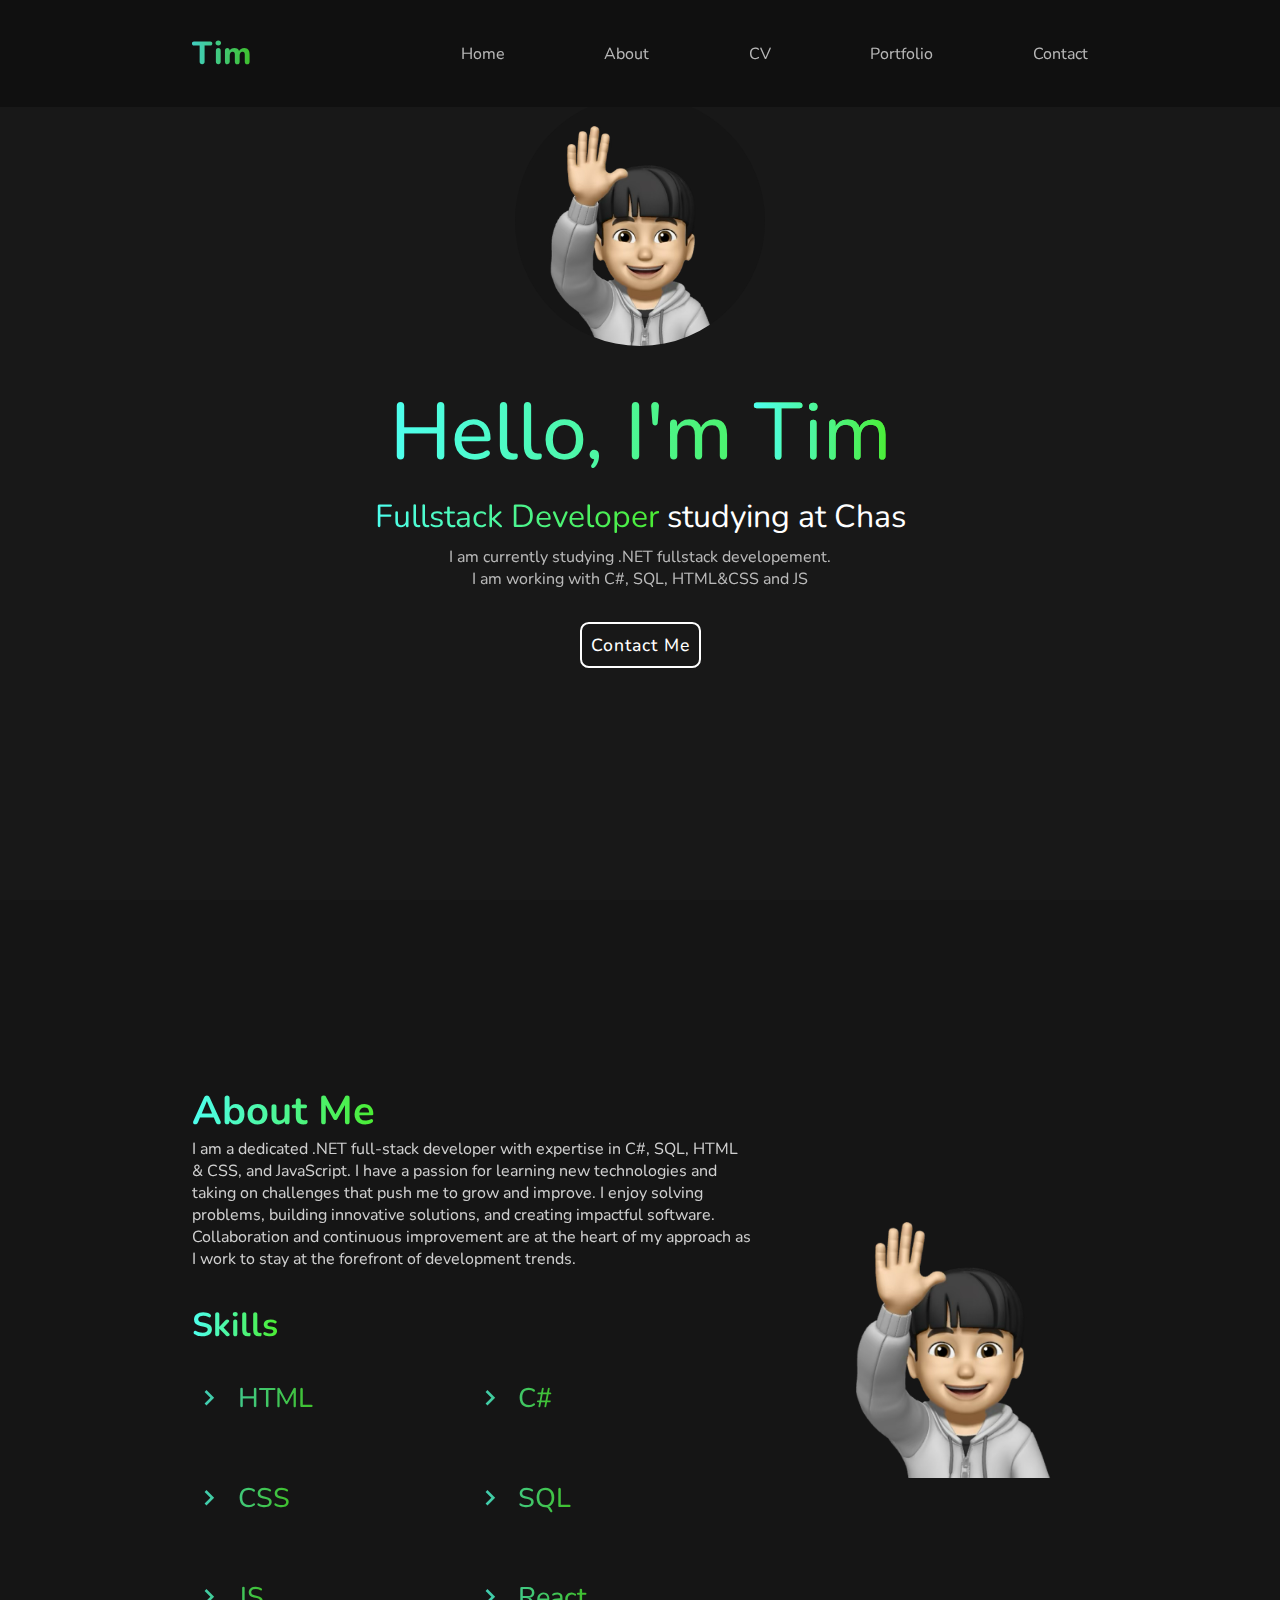
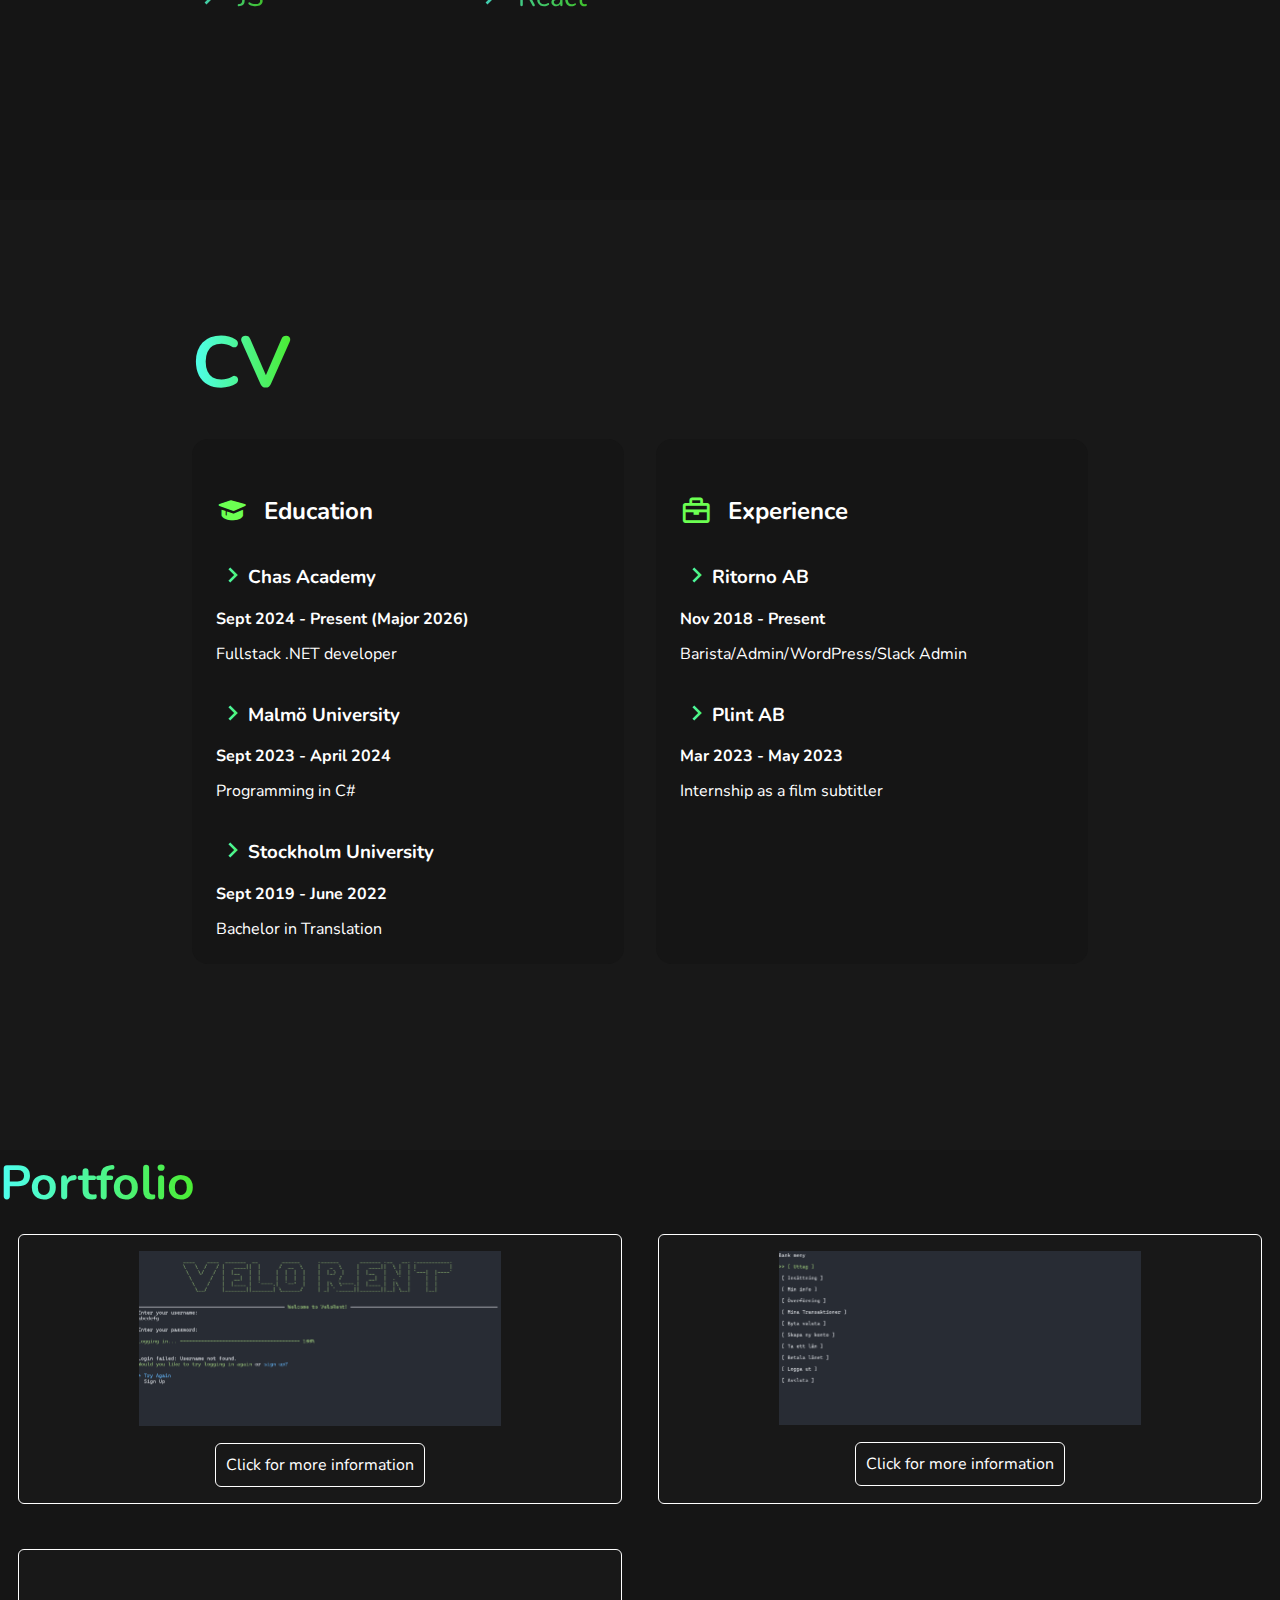
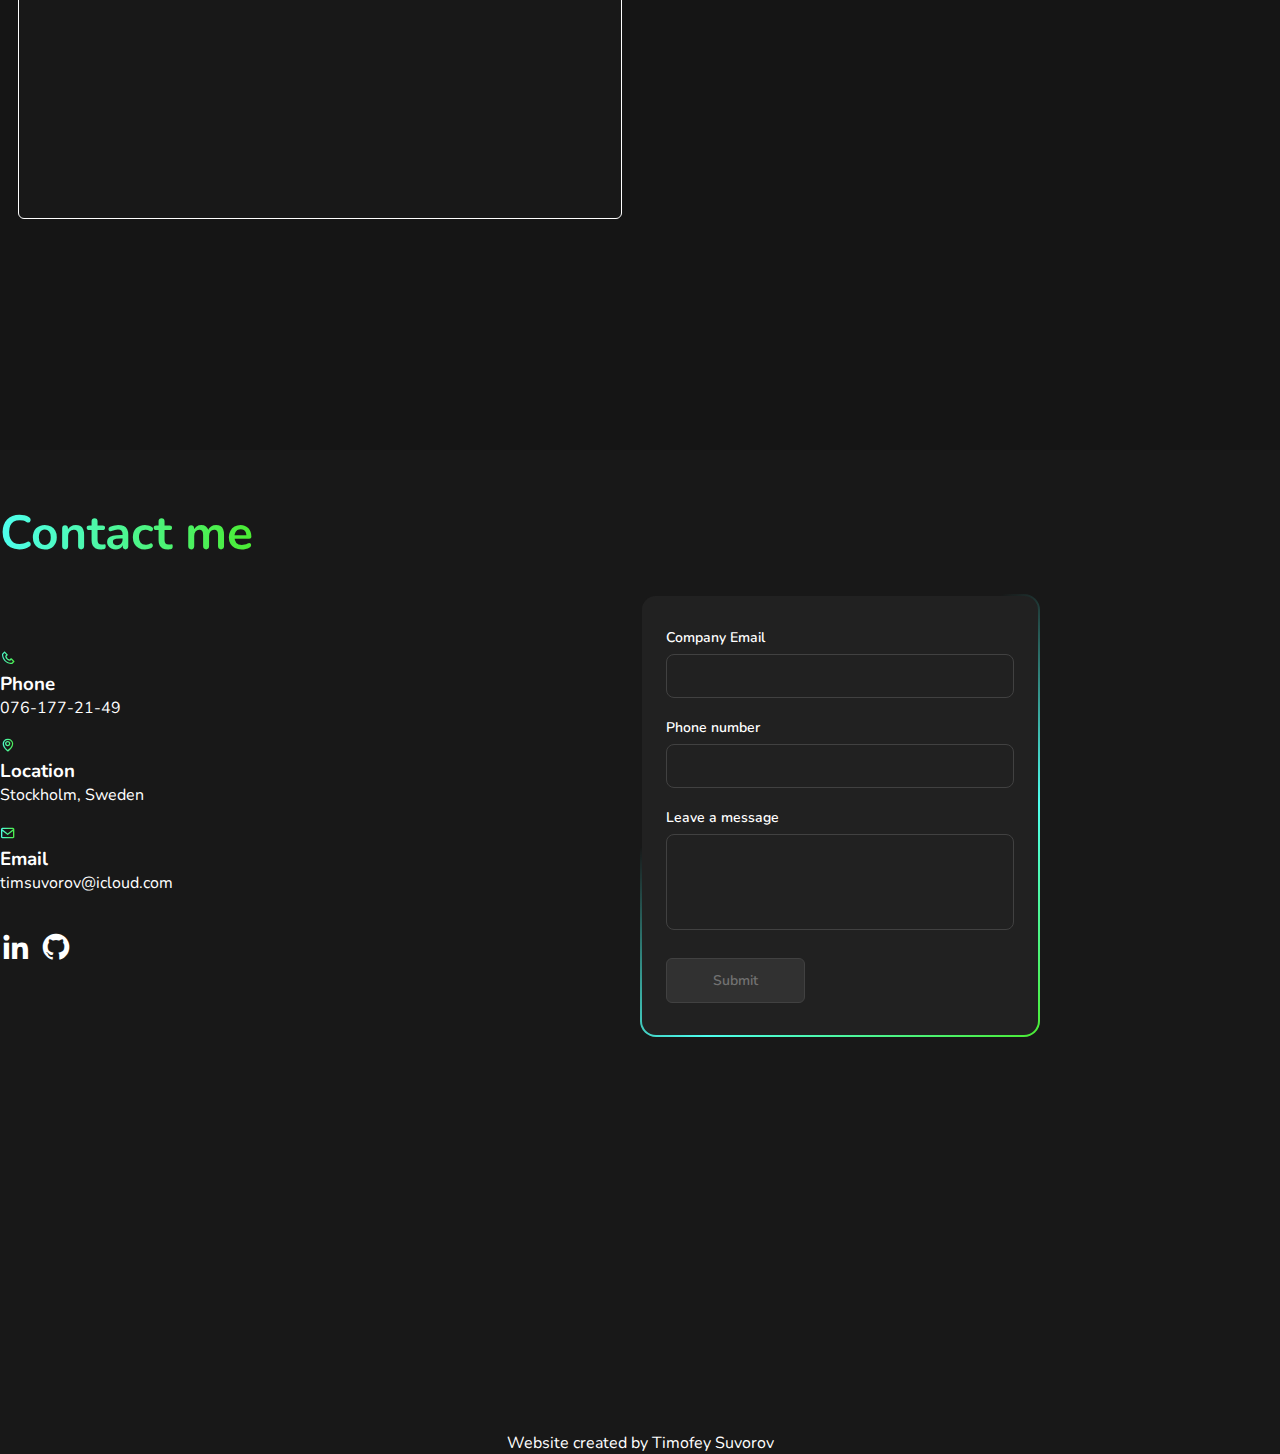
==== commit 17e6d091: "adjust layout styles for better responsiveness" ====
--- a/index.html
+++ b/index.html
@@ -153,14 +153,7 @@
             <li><strong>Sept 2019 - June 2022</strong></li>
             <p>Bachelor in Translation</p>
           </ul>
-          <!-- <ul class="position">
-            <li class="positionTitle">
-              <span><i class="bx bx-chevron-right"></i> </span>
-              <h3>French High School</h3>
-            </li>
-            <li><strong>Sept 2017 - June 2019</strong></li>
-            <p>Baccalauréat S (Science)</p>
-          </ul> -->
+         
         </div>
         <div class="cvCard">
           <div class="timelineTitle">
--- a/style.css
+++ b/style.css
@@ -242,7 +242,7 @@
   align-items: center;
   justify-content: center;
   gap: 5em;
-  width: 100%;
+  
 }
 #about img {
   width: 20vw;
@@ -454,6 +454,7 @@
 #portfolio {
   background-color: var(--second-background);
   gap: 5em;
+  padding: 0;
 }
 .portfolioTitle {
   margin-top: 50px;
@@ -478,6 +479,7 @@
 }
 #contact {
   background-color: var(--background);
+  padding: 0;
 }
 #contact h2 {
   font-size: 3em;
@@ -635,7 +637,7 @@
   }
   .cvCard {
     justify-self: center;
-    width: 80%;
+    width: 70vw;
   }
 }
 
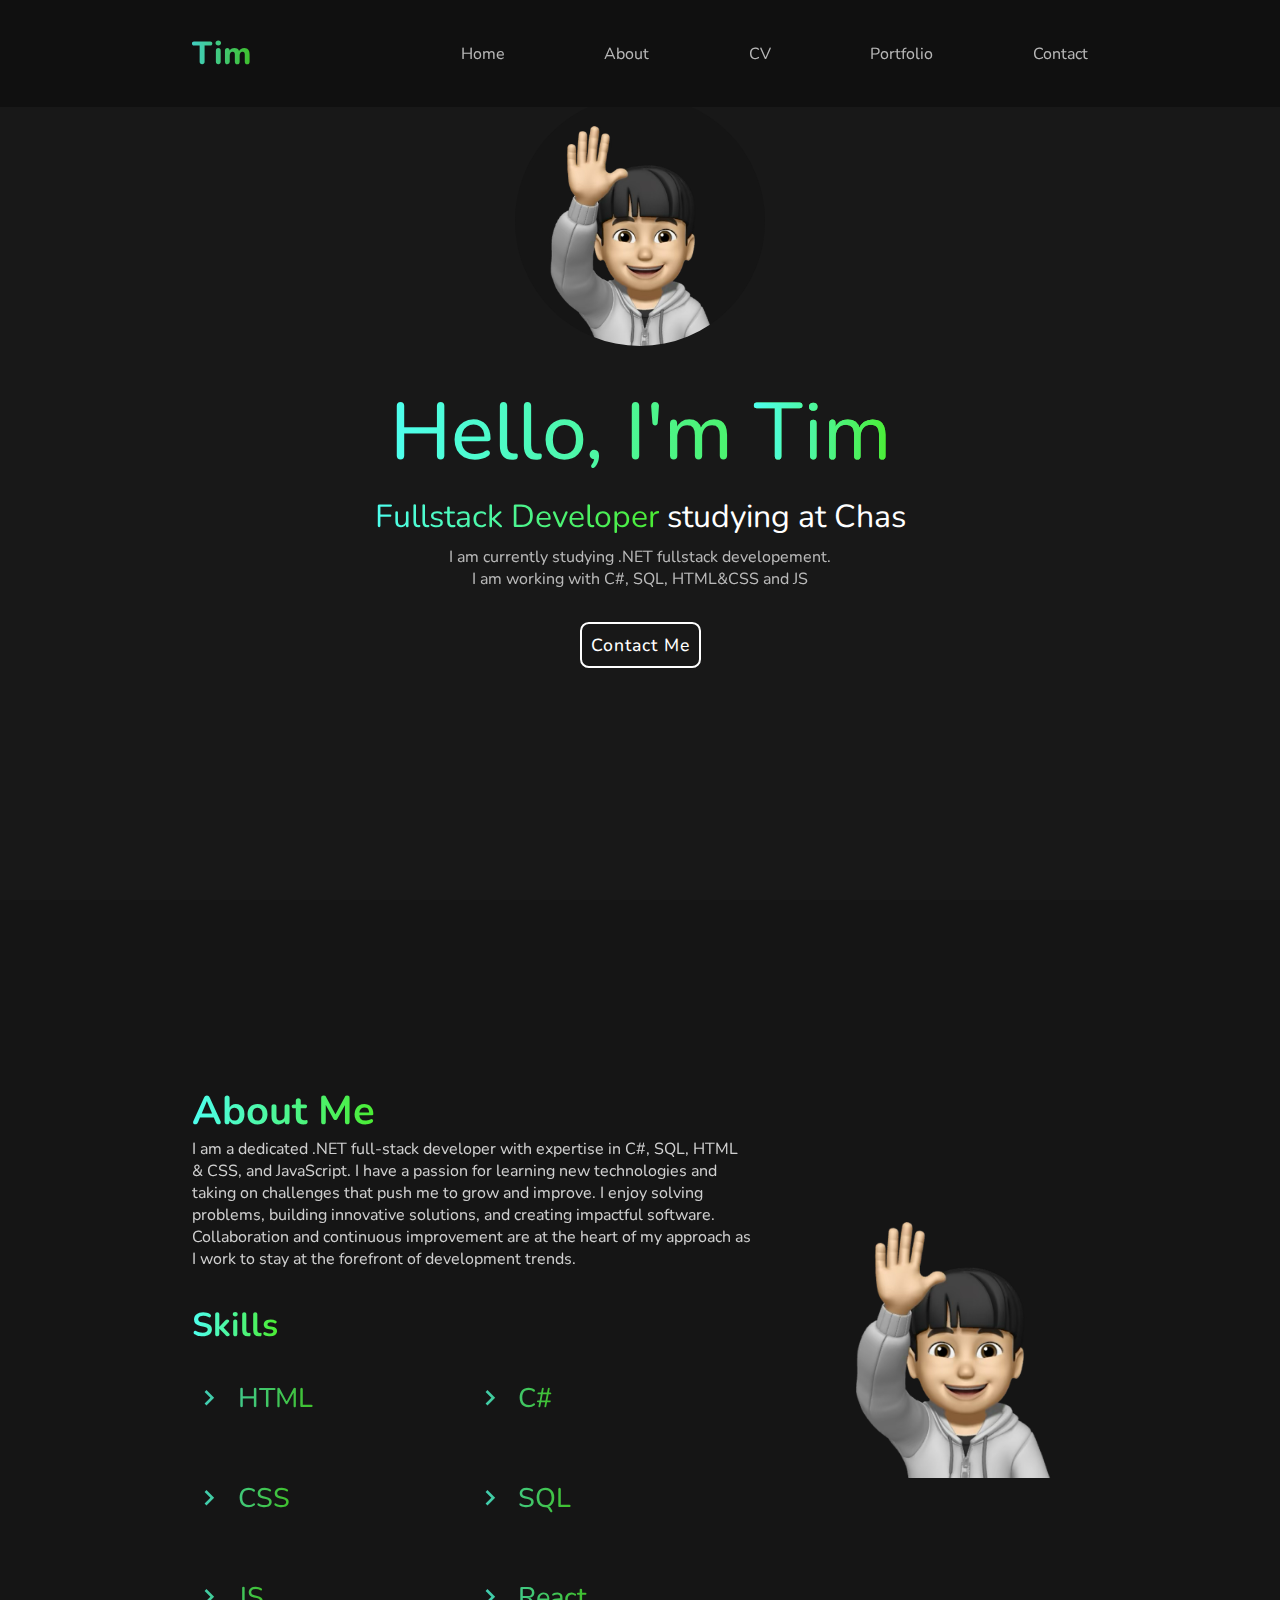
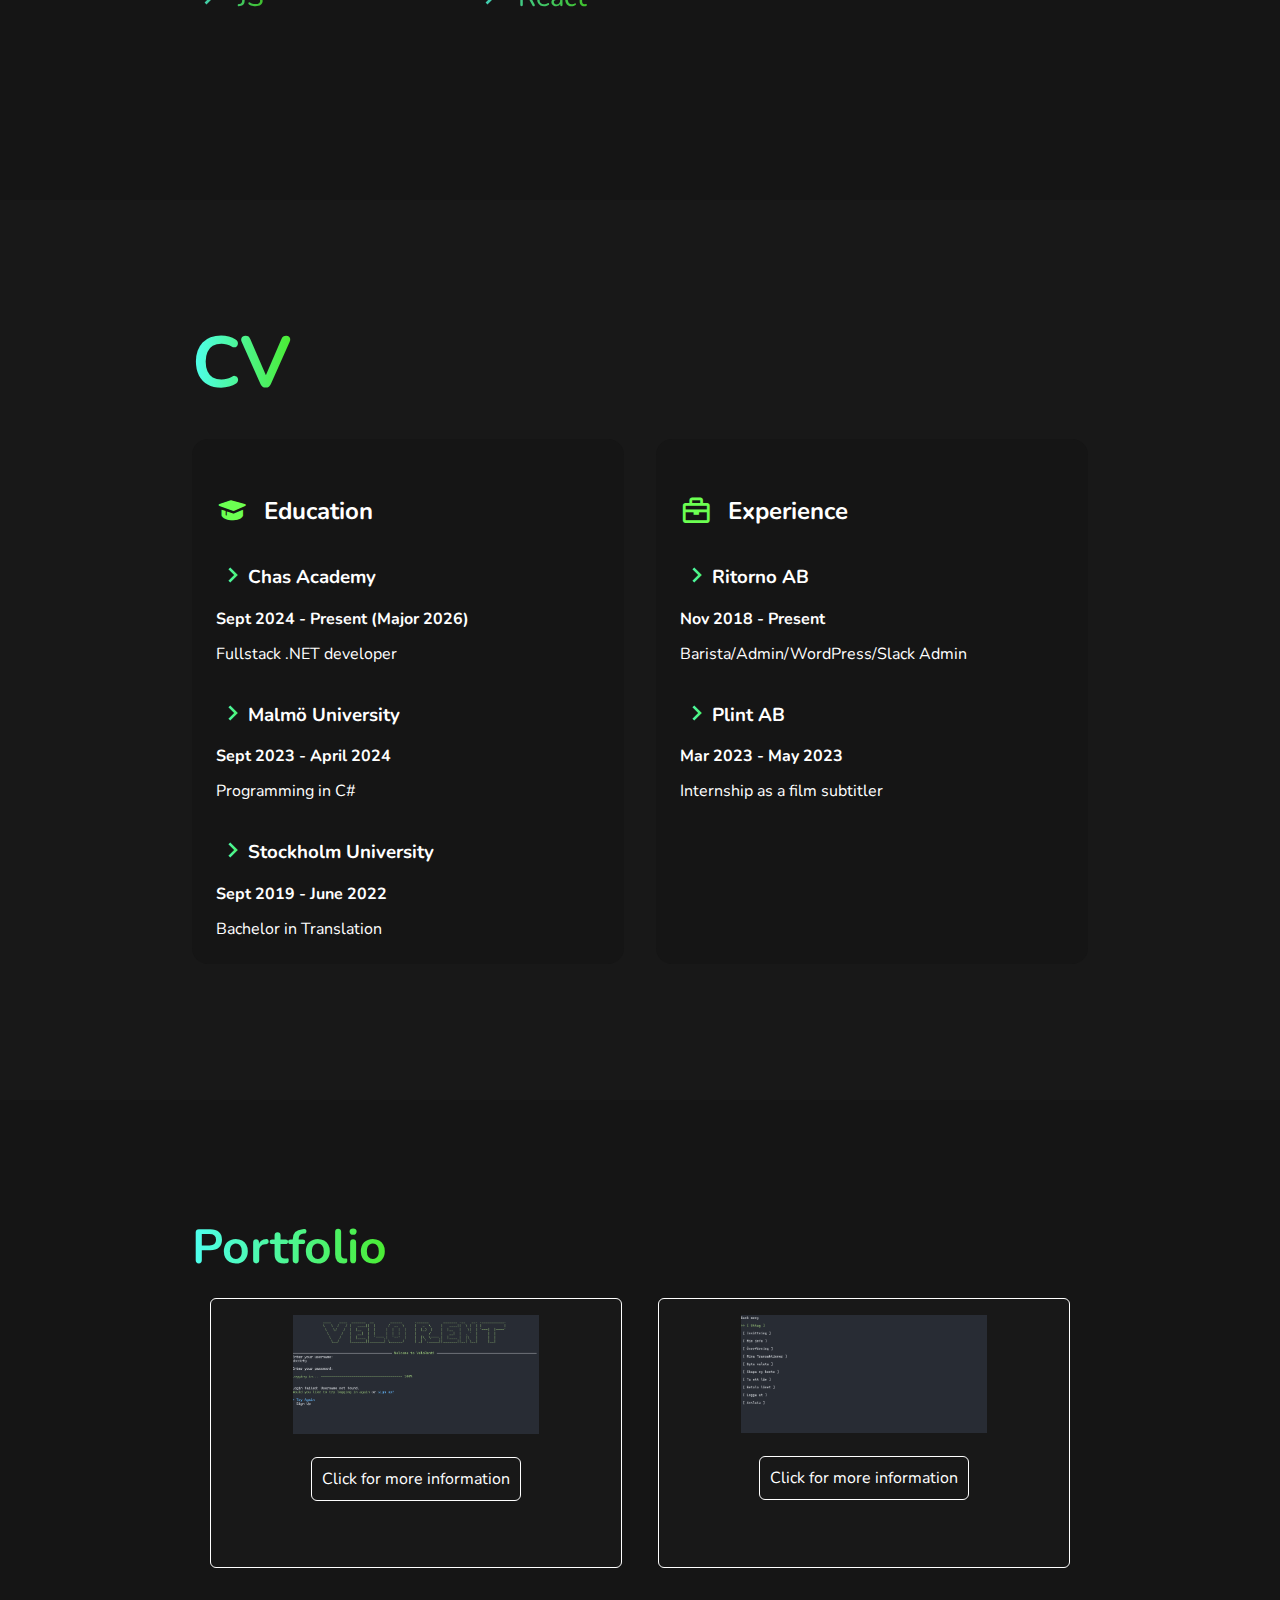
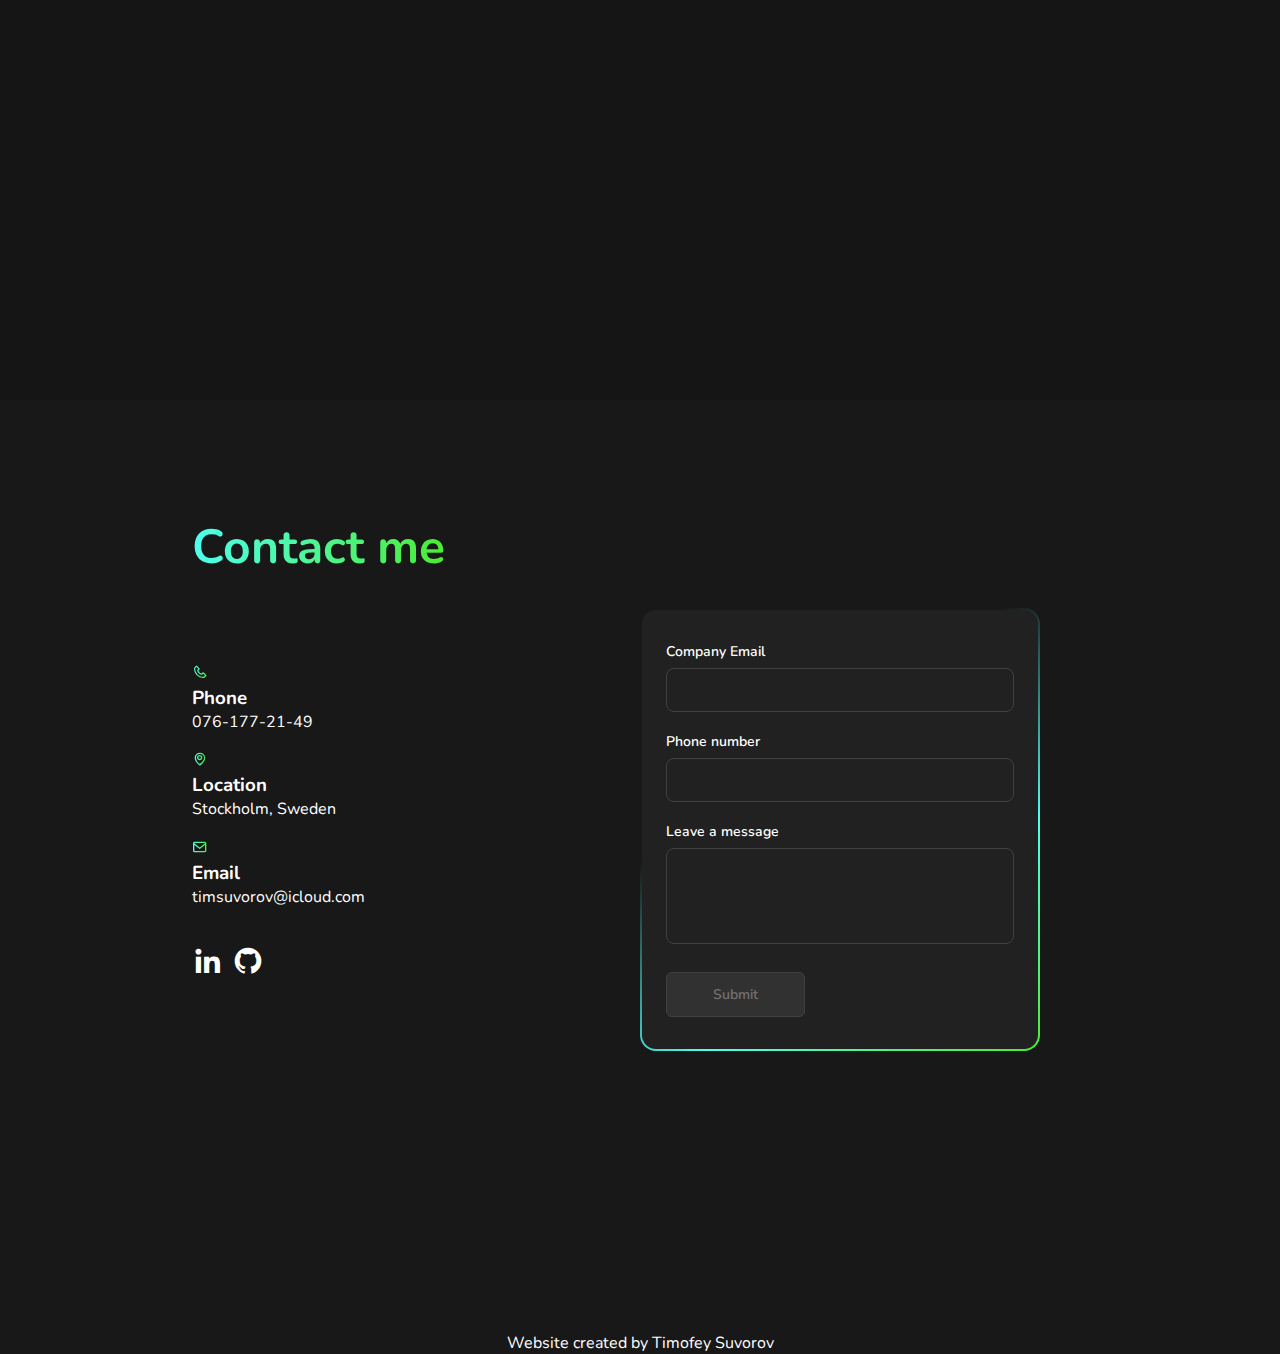
==== commit 7080a21c: "extra card removed" ====
--- a/index.html
+++ b/index.html
@@ -252,7 +252,7 @@
           </div>
         </div>
 
-        <div class="projectCard"></div>
+        <!-- <div class="projectCard"></div> -->
       </div>
     </section>
 
--- a/style.css
+++ b/style.css
@@ -454,7 +454,6 @@
 #portfolio {
   background-color: var(--second-background);
   gap: 5em;
-  padding: 0;
 }
 .portfolioTitle {
   margin-top: 50px;
@@ -479,7 +478,6 @@
 }
 #contact {
   background-color: var(--background);
-  padding: 0;
 }
 #contact h2 {
   font-size: 3em;
@@ -627,6 +625,7 @@
     justify-content: center;
     align-items: center;
     flex-direction: column;
+    padding: 0;
   }
   .contactBox {
     grid-template-columns: 1fr;
@@ -756,9 +755,8 @@
 }
 @media (max-width: 450px) {
   #about {
-    padding: 5% 5%;
-    margin-left: 15px;
-    margin-right: 15px;
+    padding-top: 2em;
+    
   }
   #contact {
     padding: 0 5%;
@@ -769,12 +767,18 @@
   .form-container {
     width: 100%;
   }
-  #portfolio {
-    padding: 0 5%;
+  .portfolioTitle{
+    padding: 5% 5%;
+  }
+  .projectBox{
+    padding: 5% 5%
   }
   #portfolio h2 {
     font-size: 2em;
   }
+  #portfolio{
+    padding-top: 2em;
+  }
 
   p {
     font-size: 0.7em;
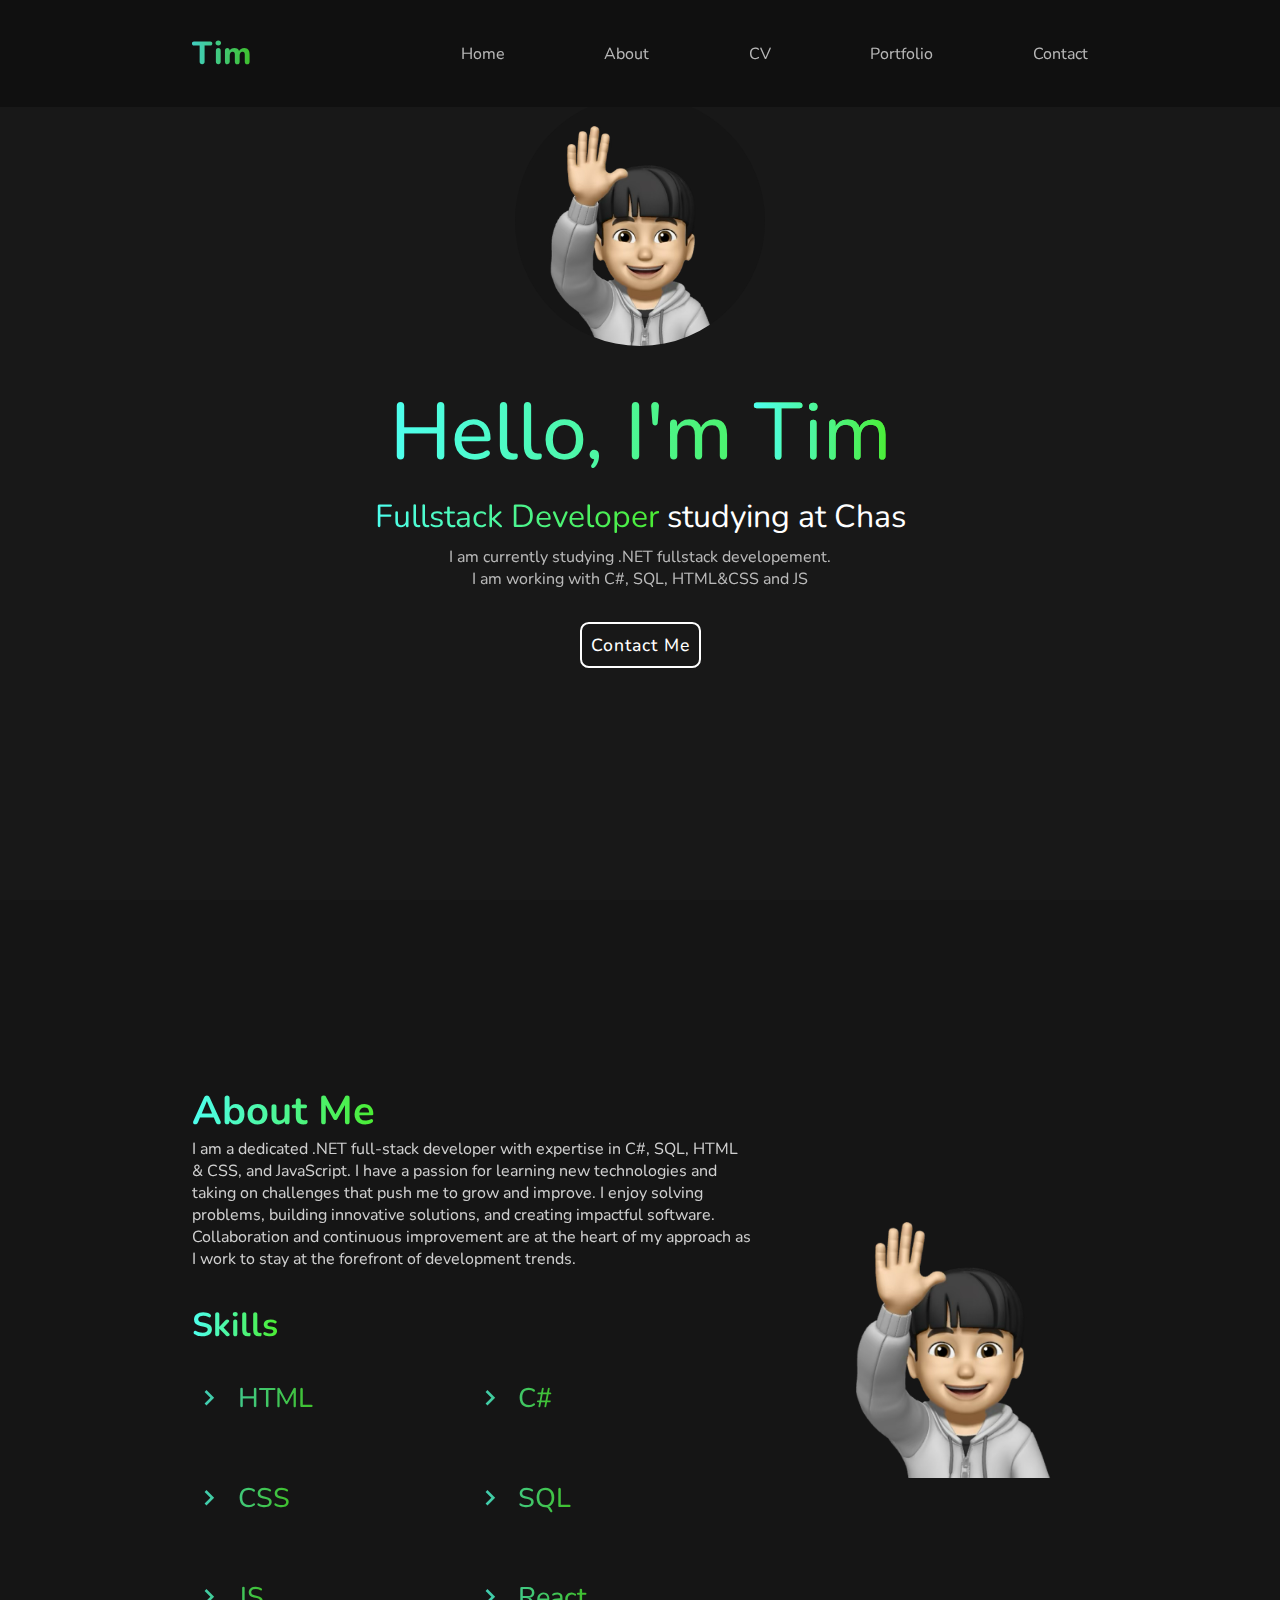
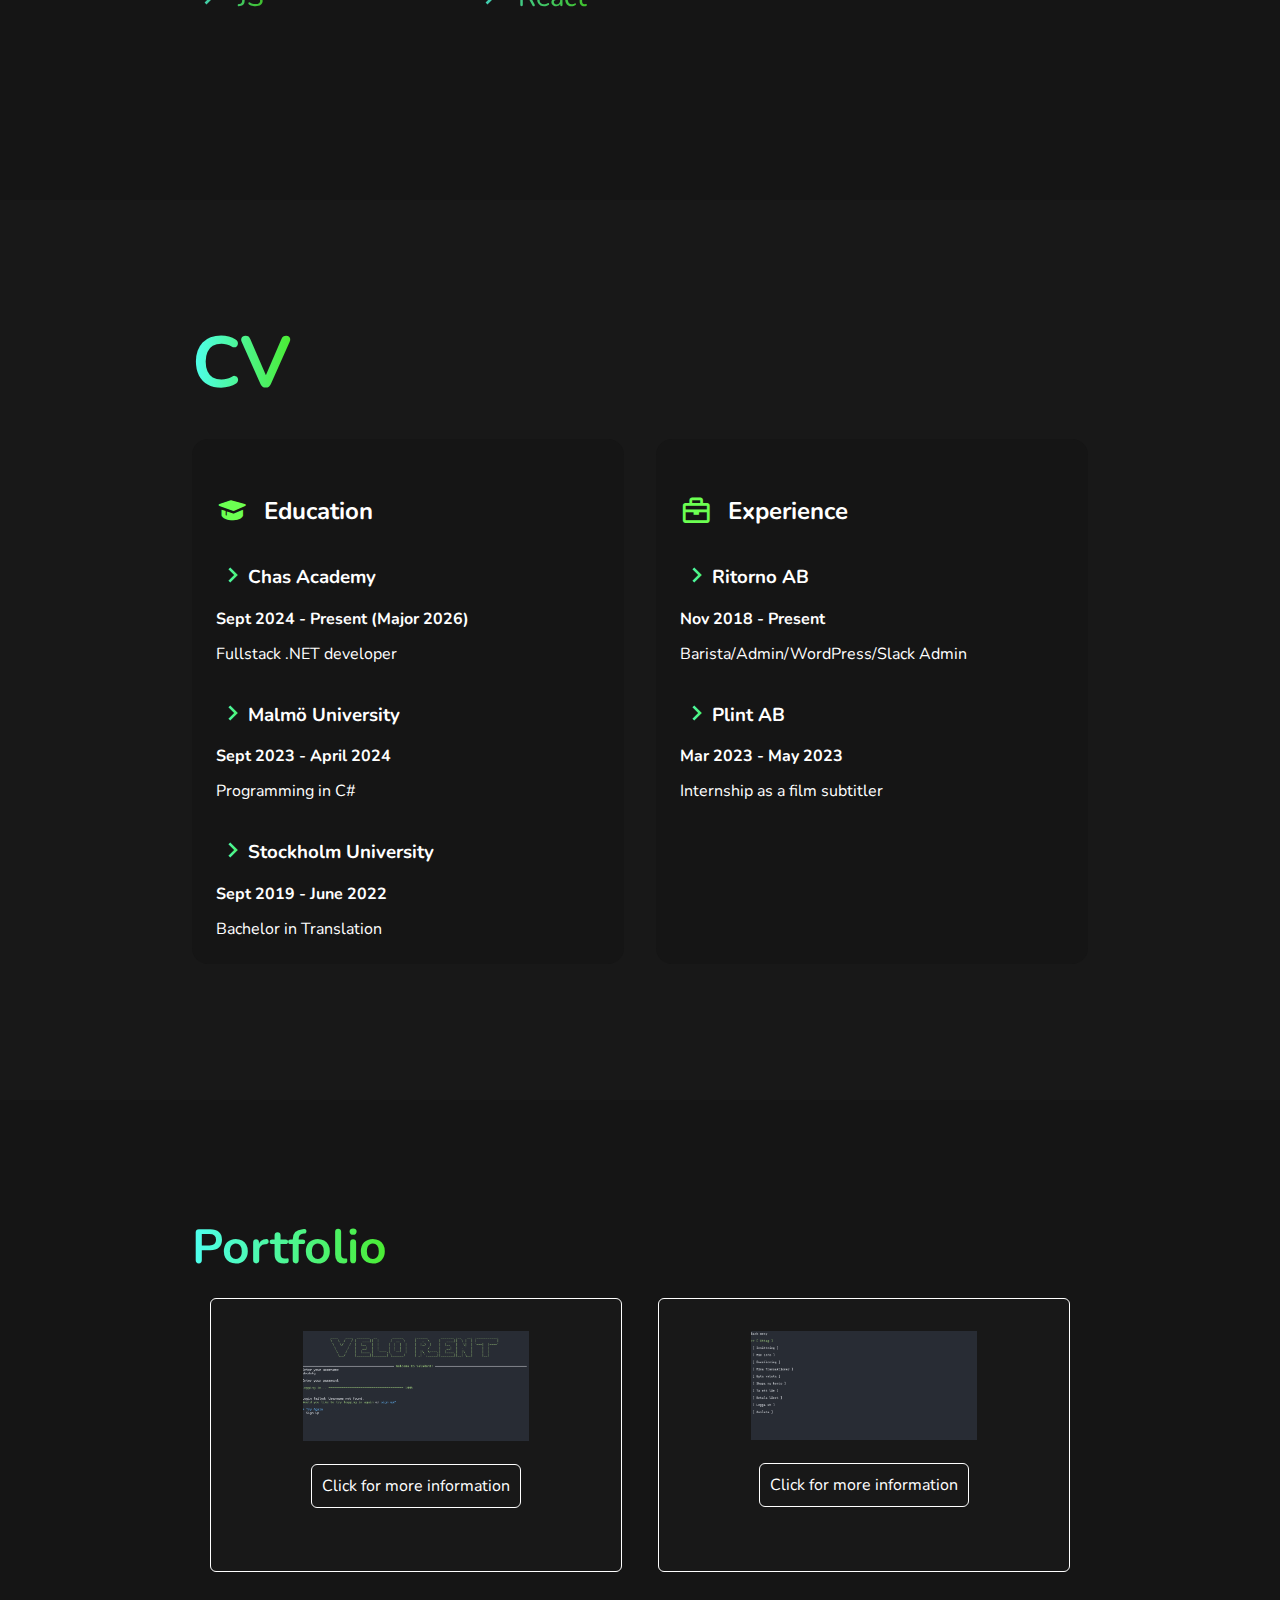
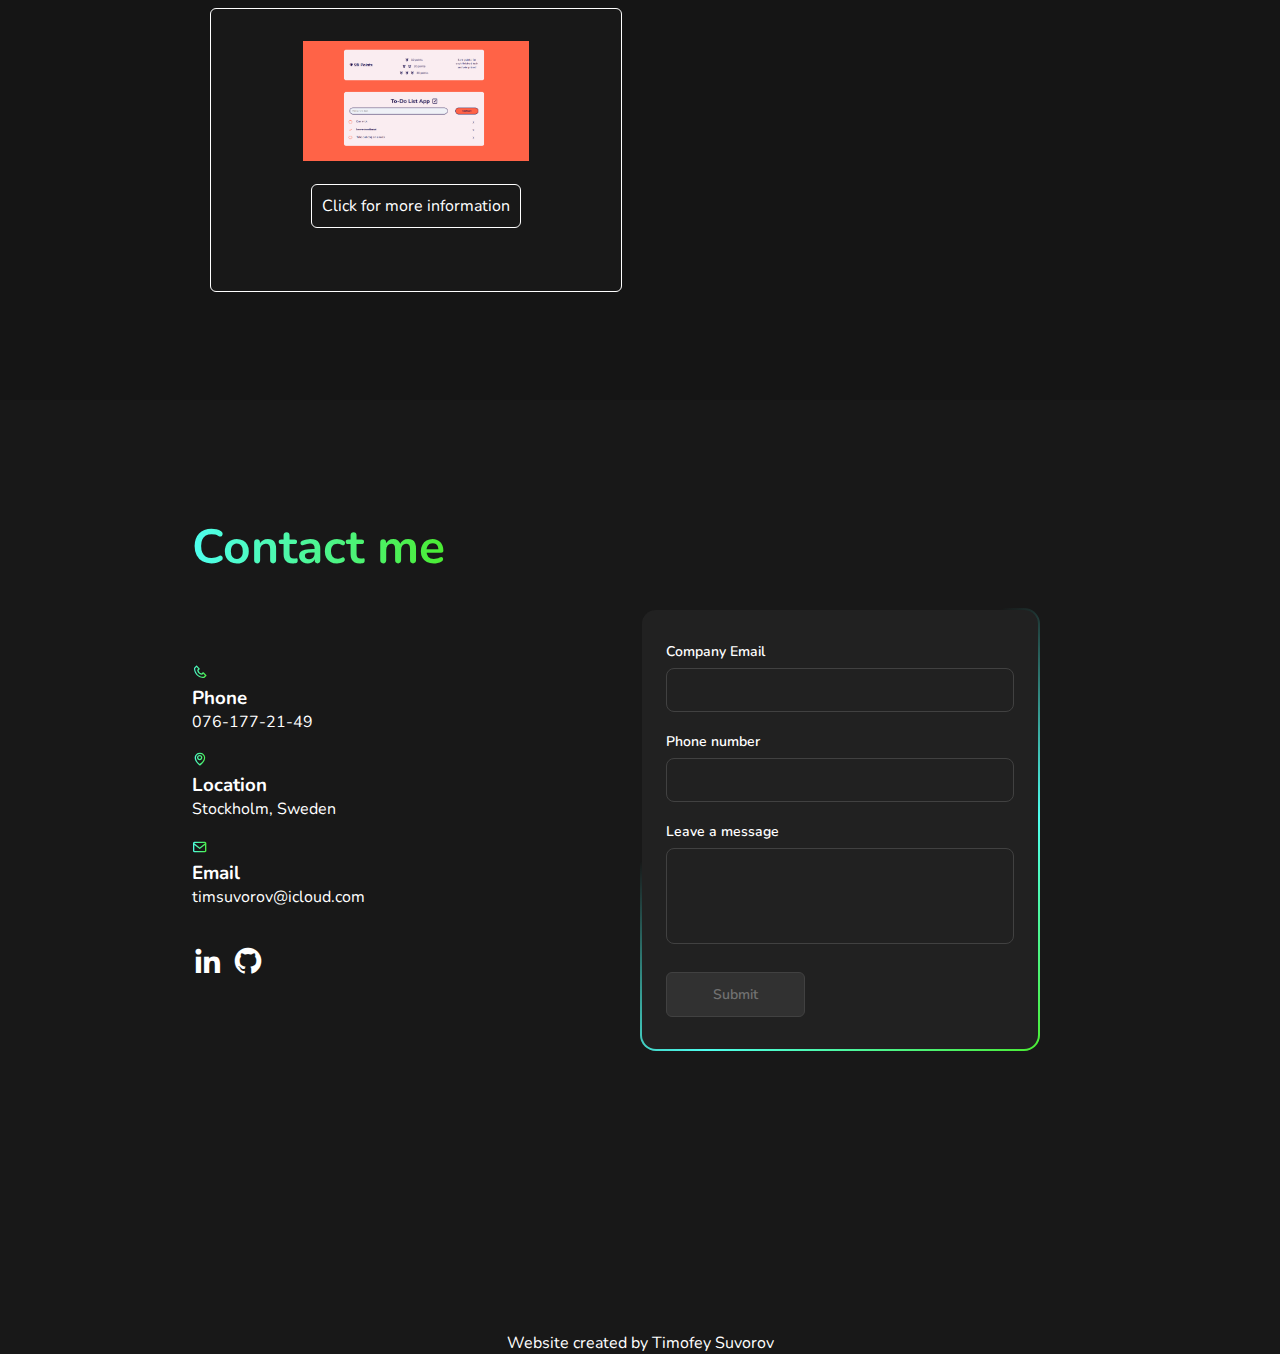
==== commit f5079bb9: "new project added" ====
--- a/index.html
+++ b/index.html
@@ -251,8 +251,38 @@
             </div>
           </div>
         </div>
-
-        <!-- <div class="projectCard"></div> -->
+        <!-- extra card -->
+        <div class="projectCard">
+          <img src="img/ToDo.png" alt="Project 3" />
+          <div class="wrapper">
+            <a href="#project3">Click for more information</a>
+          </div>
+
+          <div id="project3" class="modal">
+            <div class="modal__content">
+              <h1><span>To Do App</span></h1>
+
+              <div class="text__modal-window">
+                <h4>
+                 A simple To Do app where you can add, delete and mark tasks as done. User can be rewarded to complete tasks.
+                 <a href="https://timsuv.github.io/ToDoApp/" target="_blank">Try it</a>
+                </h4>
+              </div>
+              <p><span>Tech Stacks:</span> HTML&CSS, JS</p>
+              <div class="github-link">
+                <a
+                  href="https://github.com/timsuv/ToDoApp"
+                  target="_blank"
+                >
+                  <i class="bx bxl-github"></i>
+                </a>
+              </div>
+
+              <a href="#portfolio" class="modal__close">&times;</a>
+            </div>
+          </div>
+
+        </div>
       </div>
     </section>
 
--- a/style.css
+++ b/style.css
@@ -151,7 +151,7 @@
 }
 
 span {
-  background: linear-gradient(to right, #4EFFEF, #4BEC32);
+  background: linear-gradient(to right, #4effef, #4bec32);
   background-clip: text;
   color: transparent;
 }
@@ -220,10 +220,9 @@
   background-color: var(--background);
 }
 ::-webkit-scrollbar-thumb {
-  background: linear-gradient(to bottom, #4EFFEF, #4BEC32);
-}
-@media (max-width: 800px)
-{
+  background: linear-gradient(to bottom, #4effef, #4bec32);
+}
+@media (max-width: 800px) {
   ::-webkit-scrollbar {
     display: none;
   }
@@ -242,7 +241,6 @@
   align-items: center;
   justify-content: center;
   gap: 5em;
-  
 }
 #about img {
   width: 20vw;
@@ -336,7 +334,6 @@
   grid-template-columns: repeat(2, 1fr);
   gap: 2em;
   margin-top: 3vh;
-  
 }
 .bxs-graduation,
 .bx-briefcase {
@@ -360,11 +357,11 @@
   border-radius: 6px;
   background-color: var(--background);
   margin: 2vh;
-  height: 30vh;
   display: flex;
   flex-direction: column;
   justify-content: start;
   align-items: center;
+  padding: 1em;
 }
 .projectCard img {
   margin-top: 1em;
@@ -425,8 +422,15 @@
   align-items: center;
   gap: 1.5em;
 }
-.modal__content p {
-  color: white;
+
+
+.modal__content a {
+  text-decoration: none;
+  color: white;
+  margin-top: 1em;
+}
+.modal__content a:hover {
+  color: #6cff52;
 }
 
 .modal__close {
@@ -519,7 +523,7 @@
   margin-top: 2em;
   width: 400px;
   background: linear-gradient(#212121, #212121) padding-box,
-    linear-gradient(145deg, transparent 35%, #4EFFEF, #4BEC32) border-box;
+    linear-gradient(145deg, transparent 35%, #4effef, #4bec32) border-box;
   border: 2px solid transparent;
   padding: 32px 24px;
   font-size: 14px;
@@ -756,7 +760,6 @@
 @media (max-width: 450px) {
   #about {
     padding-top: 2em;
-    
   }
   #contact {
     padding: 0 5%;
@@ -767,16 +770,16 @@
   .form-container {
     width: 100%;
   }
-  .portfolioTitle{
+  .portfolioTitle {
     padding: 5% 5%;
   }
-  .projectBox{
-    padding: 5% 5%
+  .projectBox {
+    padding: 5% 5%;
   }
   #portfolio h2 {
     font-size: 2em;
   }
-  #portfolio{
+  #portfolio {
     padding-top: 2em;
   }
 
@@ -790,3 +793,49 @@
     margin-top: 100px;
   }
 }
+/* print settings */
+@media print {
+  #home,
+  #portfolio,
+  header,
+  footer,
+  .form-container {
+    display: none;
+  }
+  #cv,
+  #about,
+  #contact {
+    background-color: transparent;
+    color: #000;
+    gap: 0;
+  }
+  #cv h2, #about h2, #contact h2 {
+    color: #000;
+  }
+  #cv h3, #about h3, #contact h3 {
+    color: #000;
+  }
+  #cv p, #about p, #contact p {
+    color: #000;
+  }
+  #cv li{
+    color: #000;
+  }
+  #cv span, #about span, #contact span {
+    color: #000;
+  }
+  .title__cv{
+    margin-top: 0;
+    
+  }
+  .cvBoxes{
+    margin-top: 0;
+  }
+  .cvCard{
+    background-color: transparent;
+    border: none;
+    margin-top: 0;
+    padding: 0;
+  }
+  
+}
